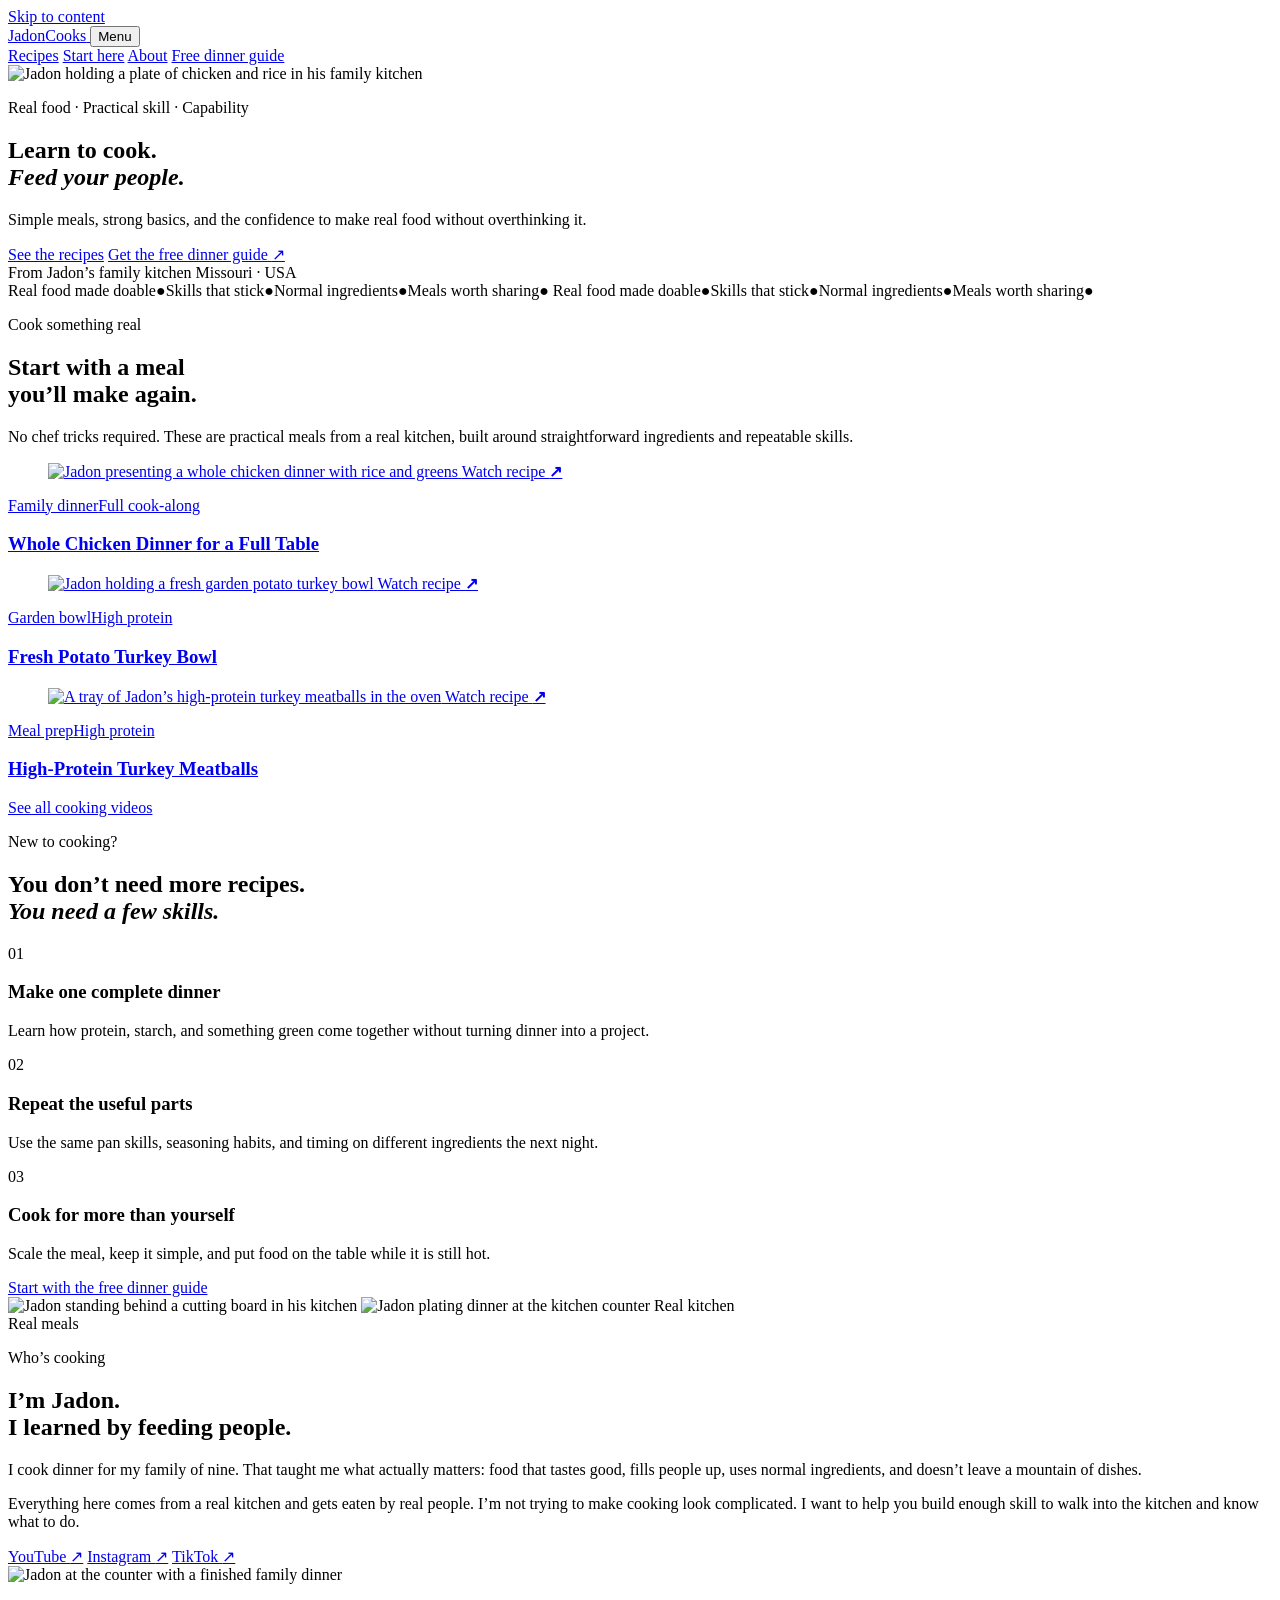
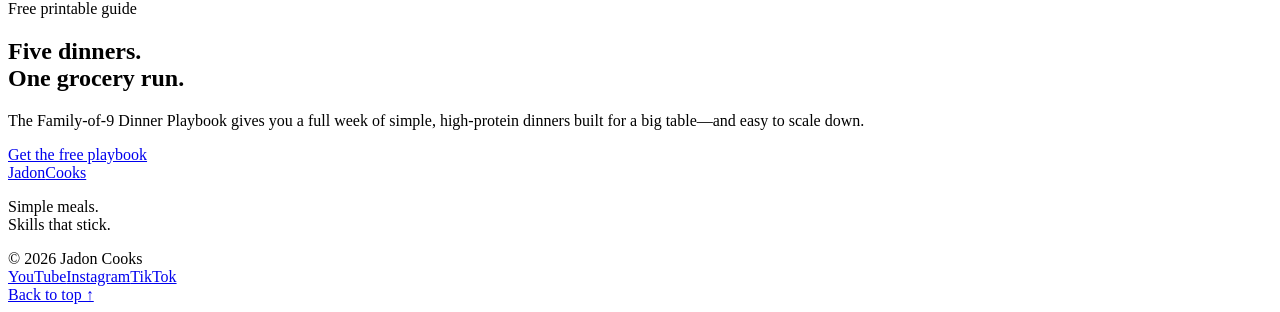
==== index.html @ e19841cb "preview: publish Jadon Cooks homepage" ====
<!doctype html>
<html lang="en">
<head>
  <meta charset="UTF-8" />
  <meta name="viewport" content="width=device-width, initial-scale=1" />
  <meta name="description" content="Jadon Cooks makes real food doable with practical recipes, strong basics, and simple meals built for feeding people." />
  <meta property="og:title" content="Jadon Cooks — Real food made doable" />
  <meta property="og:description" content="Simple meals. Practical cooking skills. Real food from Jadon’s family kitchen." />
  <meta property="og:type" content="website" />
  <meta property="og:image" content="https://jadon-cooks-landing.vercel.app/assets/hero-jadon-clean-kitchen.webp" />
  <meta name="theme-color" content="#111111" />
  <link rel="icon" href="data:image/svg+xml,%3Csvg xmlns='http://www.w3.org/2000/svg' viewBox='0 0 64 64'%3E%3Crect width='64' height='64' fill='%23111111'/%3E%3Ctext x='32' y='42' text-anchor='middle' font-family='Arial' font-size='30' font-weight='700' fill='%23FAF4EA'%3EJC%3C/text%3E%3C/svg%3E" />
  <title>Jadon Cooks — Real Food Made Doable</title>
  <link rel="preload" href="/jadon-cooks-landing/fonts/ArchivoBlack-Regular.ttf" as="font" type="font/ttf" crossorigin />
  <link rel="preload" href="/jadon-cooks-landing/assets/hero-jadon-clean-kitchen.webp" as="image" fetchpriority="high" />
  <script type="module" crossorigin src="/jadon-cooks-landing/assets/index-BnEV3Npq.js"></script>
  <link rel="stylesheet" crossorigin href="/jadon-cooks-landing/assets/index-C1vboxQZ.css">
</head>
<body>
  <a class="skip-link" href="#main">Skip to content</a>

  <header class="site-header" data-header>
    <a class="wordmark" href="/jadon-cooks-landing/" aria-label="Jadon Cooks home">
      <span>Jadon</span><span>Cooks</span>
    </a>
    <button class="menu-toggle" type="button" aria-expanded="false" aria-controls="site-nav" data-menu-toggle>
      <span class="menu-label">Menu</span>
      <span class="menu-icon" aria-hidden="true"><i></i><i></i></span>
    </button>
    <nav class="site-nav" id="site-nav" aria-label="Primary navigation" data-nav>
      <a href="#recipes">Recipes</a>
      <a href="#start">Start here</a>
      <a href="#about">About</a>
      <a class="nav-button" href="https://jadon-cooks-landing.vercel.app/">Free dinner guide</a>
    </nav>
  </header>

  <main id="main">
    <section class="hero" aria-labelledby="hero-title">
      <img class="hero-image" src="/jadon-cooks-landing/assets/hero-jadon-clean-kitchen.webp" alt="Jadon holding a plate of chicken and rice in his family kitchen" width="1200" height="1600" fetchpriority="high" />
      <div class="hero-shade" aria-hidden="true"></div>
      <div class="hero-copy">
        <p class="eyebrow light">Real food <span>·</span> Practical skill <span>·</span> Capability</p>
        <h1 id="hero-title">Learn to cook.<br><em>Feed your people.</em></h1>
        <p class="hero-lede">Simple meals, strong basics, and the confidence to make real food without overthinking it.</p>
        <div class="hero-actions">
          <a class="button button-clay" href="#recipes">See the recipes</a>
          <a class="text-link light-link" href="https://jadon-cooks-landing.vercel.app/">Get the free dinner guide <span aria-hidden="true">↗</span></a>
        </div>
      </div>
      <div class="hero-note" aria-hidden="true">
        <span>From Jadon’s family kitchen</span>
        <span>Missouri · USA</span>
      </div>
    </section>

    <div class="ticker" aria-label="Jadon Cooks values">
      <div class="ticker-track">
        <span>Real food made doable</span><i>●</i><span>Skills that stick</span><i>●</i><span>Normal ingredients</span><i>●</i><span>Meals worth sharing</span><i>●</i>
        <span aria-hidden="true">Real food made doable</span><i aria-hidden="true">●</i><span aria-hidden="true">Skills that stick</span><i aria-hidden="true">●</i><span aria-hidden="true">Normal ingredients</span><i aria-hidden="true">●</i><span aria-hidden="true">Meals worth sharing</span><i aria-hidden="true">●</i>
      </div>
    </div>

    <section class="section recipes" id="recipes" aria-labelledby="recipes-title">
      <div class="section-heading split-heading">
        <div>
          <p class="eyebrow">Cook something real</p>
          <h2 id="recipes-title">Start with a meal<br>you’ll make again.</h2>
        </div>
        <p class="heading-note">No chef tricks required. These are practical meals from a real kitchen, built around straightforward ingredients and repeatable skills.</p>
      </div>

      <div class="recipe-grid">
        <a class="recipe-card recipe-card-large" href="https://www.youtube.com/watch?v=HHUgx9wcFjk" target="_blank" rel="noopener">
          <figure>
            <img src="/jadon-cooks-landing/assets/hero-family-dinner.webp" alt="Jadon presenting a whole chicken dinner with rice and greens" width="1600" height="950" />
            <span class="watch-pill">Watch recipe <b aria-hidden="true">↗</b></span>
          </figure>
          <div class="recipe-meta"><span>Family dinner</span><span>Full cook-along</span></div>
          <h3>Whole Chicken Dinner for a Full Table</h3>
        </a>

        <div class="recipe-stack">
          <a class="recipe-card" href="https://www.youtube.com/watch?v=tnJknJ09SjA" target="_blank" rel="noopener">
            <figure>
              <img src="/jadon-cooks-landing/assets/about-garden-bowl.webp" alt="Jadon holding a fresh garden potato turkey bowl" width="1100" height="900" />
              <span class="watch-pill">Watch recipe <b aria-hidden="true">↗</b></span>
            </figure>
            <div class="recipe-meta"><span>Garden bowl</span><span>High protein</span></div>
            <h3>Fresh Potato Turkey Bowl</h3>
          </a>

          <a class="recipe-card" href="https://www.youtube.com/watch?v=y7JWSxtl-ZY" target="_blank" rel="noopener">
            <figure>
              <img src="/jadon-cooks-landing/assets/about-turkey-meatballs-oven-v2.webp" alt="A tray of Jadon’s high-protein turkey meatballs in the oven" width="900" height="1100" />
              <span class="watch-pill">Watch recipe <b aria-hidden="true">↗</b></span>
            </figure>
            <div class="recipe-meta"><span>Meal prep</span><span>High protein</span></div>
            <h3>High-Protein Turkey Meatballs</h3>
          </a>
        </div>
      </div>

      <div class="section-cta">
        <a class="button button-dark" href="https://www.youtube.com/@jadoncooks" target="_blank" rel="noopener">See all cooking videos</a>
      </div>
    </section>

    <section class="start" id="start" aria-labelledby="start-title">
      <div class="start-intro">
        <p class="eyebrow light">New to cooking?</p>
        <h2 id="start-title">You don’t need more recipes.<br><em>You need a few skills.</em></h2>
      </div>
      <div class="skill-list">
        <article>
          <span class="skill-number">01</span>
          <div><h3>Make one complete dinner</h3><p>Learn how protein, starch, and something green come together without turning dinner into a project.</p></div>
        </article>
        <article>
          <span class="skill-number">02</span>
          <div><h3>Repeat the useful parts</h3><p>Use the same pan skills, seasoning habits, and timing on different ingredients the next night.</p></div>
        </article>
        <article>
          <span class="skill-number">03</span>
          <div><h3>Cook for more than yourself</h3><p>Scale the meal, keep it simple, and put food on the table while it is still hot.</p></div>
        </article>
      </div>
      <a class="button button-cream" href="https://jadon-cooks-landing.vercel.app/">Start with the free dinner guide</a>
    </section>

    <section class="section about" id="about" aria-labelledby="about-title">
      <div class="about-collage" aria-label="Jadon cooking in his family kitchen">
        <img class="about-main" src="/jadon-cooks-landing/assets/jadon-kitchen-portrait.webp" alt="Jadon standing behind a cutting board in his kitchen" width="900" height="1200" />
        <img class="about-detail" src="/jadon-cooks-landing/assets/about-plating-dinner-action.webp" alt="Jadon plating dinner at the kitchen counter" width="900" height="1100" />
        <span class="about-stamp">Real kitchen<br>Real meals</span>
      </div>
      <div class="about-copy">
        <p class="eyebrow">Who’s cooking</p>
        <h2 id="about-title">I’m Jadon.<br>I learned by feeding people.</h2>
        <p class="about-lede">I cook dinner for my family of nine. That taught me what actually matters: food that tastes good, fills people up, uses normal ingredients, and doesn’t leave a mountain of dishes.</p>
        <p>Everything here comes from a real kitchen and gets eaten by real people. I’m not trying to make cooking look complicated. I want to help you build enough skill to walk into the kitchen and know what to do.</p>
        <div class="social-row" aria-label="Follow Jadon Cooks">
          <a href="https://www.youtube.com/@jadoncooks" target="_blank" rel="noopener">YouTube <span aria-hidden="true">↗</span></a>
          <a href="https://www.instagram.com/jadon.cooks/" target="_blank" rel="noopener">Instagram <span aria-hidden="true">↗</span></a>
          <a href="https://www.tiktok.com/@jadoncooks7" target="_blank" rel="noopener">TikTok <span aria-hidden="true">↗</span></a>
        </div>
      </div>
    </section>

    <section class="guide-banner" aria-labelledby="guide-title">
      <img src="/jadon-cooks-landing/assets/jadon-dinner-counter-hero.webp" alt="Jadon at the counter with a finished family dinner" width="1600" height="900" />
      <div class="guide-copy">
        <p class="eyebrow light">Free printable guide</p>
        <h2 id="guide-title">Five dinners.<br>One grocery run.</h2>
        <p>The Family-of-9 Dinner Playbook gives you a full week of simple, high-protein dinners built for a big table—and easy to scale down.</p>
        <a class="button button-clay" href="https://jadon-cooks-landing.vercel.app/">Get the free playbook</a>
      </div>
    </section>
  </main>

  <footer class="site-footer">
    <div class="footer-top">
      <a class="footer-wordmark" href="/jadon-cooks-landing/"><span>Jadon</span><span>Cooks</span></a>
      <p>Simple meals.<br>Skills that stick.</p>
    </div>
    <div class="footer-bottom">
      <span>© 2026 Jadon Cooks</span>
      <div><a href="https://www.youtube.com/@jadoncooks" target="_blank" rel="noopener">YouTube</a><a href="https://www.instagram.com/jadon.cooks/" target="_blank" rel="noopener">Instagram</a><a href="https://www.tiktok.com/@jadoncooks7" target="_blank" rel="noopener">TikTok</a></div>
      <a href="#main">Back to top ↑</a>
    </div>
  </footer>

</body>
</html>
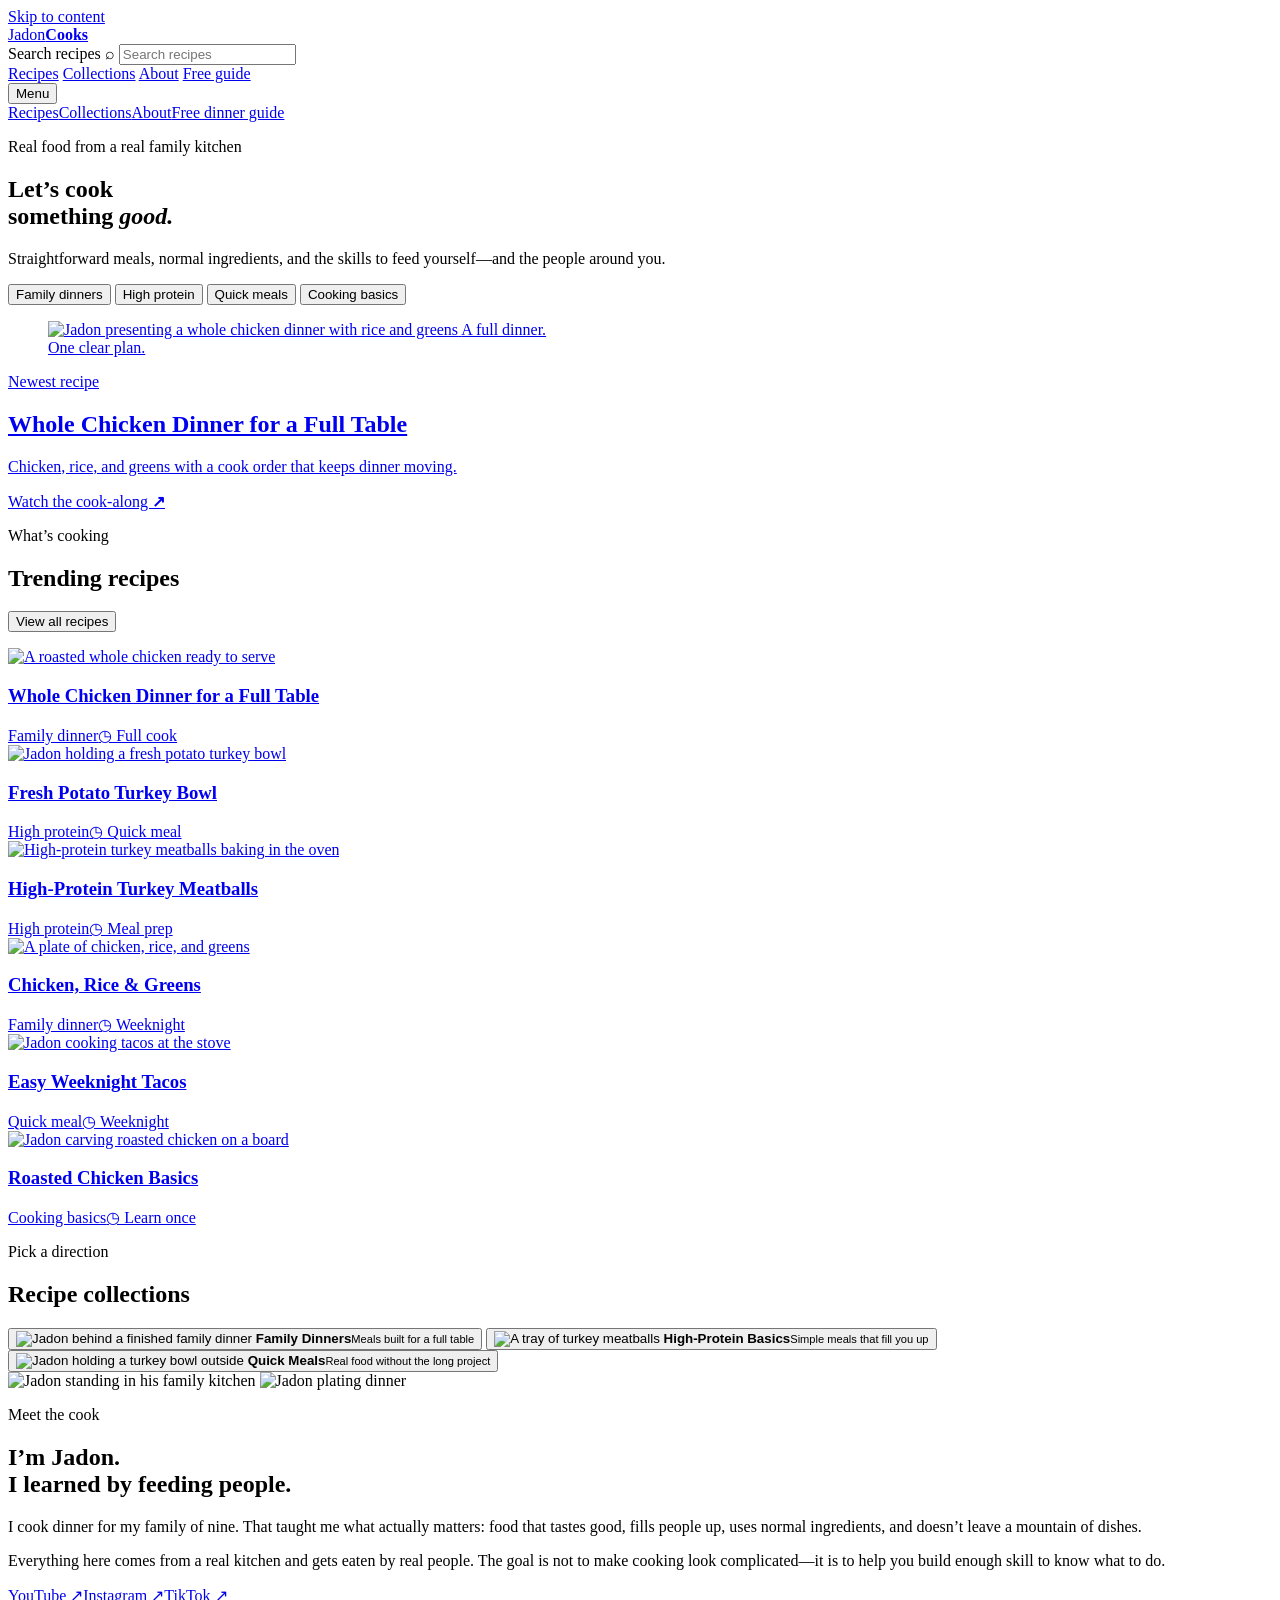
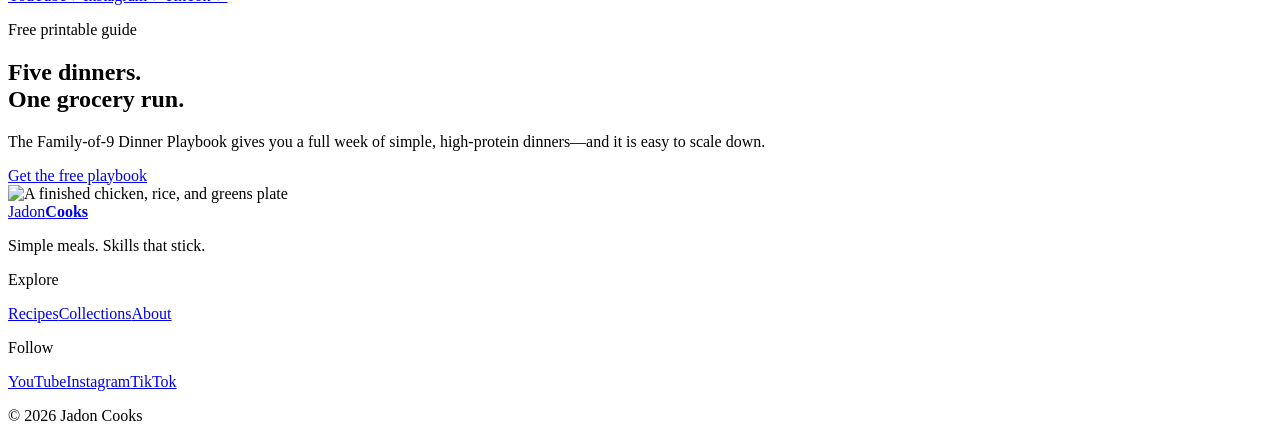
==== commit 8e56daf0: "preview: make homepage recipe-first" ====
--- a/index.html
+++ b/index.html
@@ -5,169 +5,146 @@
   <meta name="viewport" content="width=device-width, initial-scale=1" />
   <meta name="description" content="Jadon Cooks makes real food doable with practical recipes, strong basics, and simple meals built for feeding people." />
   <meta property="og:title" content="Jadon Cooks — Real food made doable" />
-  <meta property="og:description" content="Simple meals. Practical cooking skills. Real food from Jadon’s family kitchen." />
+  <meta property="og:description" content="Simple meals, practical cooking skills, and real food from Jadon’s family kitchen." />
   <meta property="og:type" content="website" />
-  <meta property="og:image" content="https://jadon-cooks-landing.vercel.app/assets/hero-jadon-clean-kitchen.webp" />
-  <meta name="theme-color" content="#111111" />
-  <link rel="icon" href="data:image/svg+xml,%3Csvg xmlns='http://www.w3.org/2000/svg' viewBox='0 0 64 64'%3E%3Crect width='64' height='64' fill='%23111111'/%3E%3Ctext x='32' y='42' text-anchor='middle' font-family='Arial' font-size='30' font-weight='700' fill='%23FAF4EA'%3EJC%3C/text%3E%3C/svg%3E" />
+  <meta property="og:image" content="https://jadon-cooks-landing.vercel.app/assets/hero-family-dinner.webp" />
+  <meta name="theme-color" content="#FAF4EA" />
+  <link rel="icon" href="data:image/svg+xml,%3Csvg xmlns='http://www.w3.org/2000/svg' viewBox='0 0 64 64'%3E%3Crect width='64' height='64' rx='12' fill='%233F5F45'/%3E%3Ctext x='32' y='42' text-anchor='middle' font-family='Arial' font-size='30' font-weight='700' fill='%23FAF4EA'%3EJC%3C/text%3E%3C/svg%3E" />
   <title>Jadon Cooks — Real Food Made Doable</title>
-  <link rel="preload" href="/jadon-cooks-landing/fonts/ArchivoBlack-Regular.ttf" as="font" type="font/ttf" crossorigin />
-  <link rel="preload" href="/jadon-cooks-landing/assets/hero-jadon-clean-kitchen.webp" as="image" fetchpriority="high" />
-  <script type="module" crossorigin src="/jadon-cooks-landing/assets/index-BnEV3Npq.js"></script>
-  <link rel="stylesheet" crossorigin href="/jadon-cooks-landing/assets/index-C1vboxQZ.css">
+  <link rel="preload" href="/jadon-cooks-preview/fonts/ArchivoBlack-Regular.ttf" as="font" type="font/ttf" crossorigin />
+  <link rel="preload" href="/jadon-cooks-preview/assets/hero-family-dinner.webp" as="image" fetchpriority="high" />
+  <script type="module" crossorigin src="/jadon-cooks-preview/assets/index-B2DhwQf5.js"></script>
+  <link rel="stylesheet" crossorigin href="/jadon-cooks-preview/assets/index-DMv9UjgX.css">
 </head>
 <body>
   <a class="skip-link" href="#main">Skip to content</a>
 
   <header class="site-header" data-header>
-    <a class="wordmark" href="/jadon-cooks-landing/" aria-label="Jadon Cooks home">
-      <span>Jadon</span><span>Cooks</span>
-    </a>
-    <button class="menu-toggle" type="button" aria-expanded="false" aria-controls="site-nav" data-menu-toggle>
-      <span class="menu-label">Menu</span>
-      <span class="menu-icon" aria-hidden="true"><i></i><i></i></span>
-    </button>
-    <nav class="site-nav" id="site-nav" aria-label="Primary navigation" data-nav>
+    <a class="wordmark" href="/jadon-cooks-preview/" aria-label="Jadon Cooks home"><span>Jadon</span><strong>Cooks</strong></a>
+    <form class="header-search" role="search" data-search-form>
+      <label class="sr-only" for="recipe-search">Search recipes</label>
+      <span aria-hidden="true">⌕</span>
+      <input id="recipe-search" type="search" placeholder="Search recipes" autocomplete="off" data-search />
+    </form>
+    <nav class="desktop-nav" aria-label="Primary navigation">
       <a href="#recipes">Recipes</a>
-      <a href="#start">Start here</a>
+      <a href="#collections">Collections</a>
       <a href="#about">About</a>
-      <a class="nav-button" href="https://jadon-cooks-landing.vercel.app/">Free dinner guide</a>
+      <a class="guide-link" href="https://jadon-cooks-landing.vercel.app/">Free guide</a>
+    </nav>
+    <button class="menu-toggle" type="button" aria-expanded="false" aria-controls="mobile-nav" data-menu-toggle><span>Menu</span><i></i><i></i></button>
+    <nav class="mobile-nav" id="mobile-nav" aria-label="Mobile navigation" data-nav>
+      <a href="#recipes">Recipes</a><a href="#collections">Collections</a><a href="#about">About</a><a href="https://jadon-cooks-landing.vercel.app/">Free dinner guide</a>
     </nav>
   </header>
 
   <main id="main">
-    <section class="hero" aria-labelledby="hero-title">
-      <img class="hero-image" src="/jadon-cooks-landing/assets/hero-jadon-clean-kitchen.webp" alt="Jadon holding a plate of chicken and rice in his family kitchen" width="1200" height="1600" fetchpriority="high" />
-      <div class="hero-shade" aria-hidden="true"></div>
-      <div class="hero-copy">
-        <p class="eyebrow light">Real food <span>·</span> Practical skill <span>·</span> Capability</p>
-        <h1 id="hero-title">Learn to cook.<br><em>Feed your people.</em></h1>
-        <p class="hero-lede">Simple meals, strong basics, and the confidence to make real food without overthinking it.</p>
-        <div class="hero-actions">
-          <a class="button button-clay" href="#recipes">See the recipes</a>
-          <a class="text-link light-link" href="https://jadon-cooks-landing.vercel.app/">Get the free dinner guide <span aria-hidden="true">↗</span></a>
+    <section class="home-hero" aria-labelledby="hero-title">
+      <div class="hero-intro">
+        <p class="eyebrow">Real food from a real family kitchen</p>
+        <h1 id="hero-title">Let’s cook<br>something <em>good.</em></h1>
+        <p class="hero-lede">Straightforward meals, normal ingredients, and the skills to feed yourself—and the people around you.</p>
+        <div class="category-pills" aria-label="Browse recipe categories">
+          <button type="button" data-filter="family">Family dinners</button>
+          <button type="button" data-filter="protein">High protein</button>
+          <button type="button" data-filter="quick">Quick meals</button>
+          <button type="button" data-filter="basics">Cooking basics</button>
         </div>
       </div>
-      <div class="hero-note" aria-hidden="true">
-        <span>From Jadon’s family kitchen</span>
-        <span>Missouri · USA</span>
+
+      <a class="featured-recipe" href="https://www.youtube.com/watch?v=HHUgx9wcFjk" target="_blank" rel="noopener">
+        <figure>
+          <img src="/jadon-cooks-preview/assets/hero-family-dinner.webp" alt="Jadon presenting a whole chicken dinner with rice and greens" width="1600" height="950" fetchpriority="high" />
+          <span class="image-note">A full dinner.<br>One clear plan.</span>
+        </figure>
+        <div class="featured-copy">
+          <span class="new-label">Newest recipe</span>
+          <h2>Whole Chicken Dinner for a Full Table</h2>
+          <p>Chicken, rice, and greens with a cook order that keeps dinner moving.</p>
+          <span class="watch-link">Watch the cook-along <b aria-hidden="true">↗</b></span>
+        </div>
+      </a>
+    </section>
+
+    <section class="recipe-section" id="recipes" aria-labelledby="recipes-title">
+      <div class="section-title-row">
+        <div><p class="eyebrow">What’s cooking</p><h2 id="recipes-title">Trending recipes</h2></div>
+        <button class="reset-filter" type="button" data-filter="all">View all recipes</button>
+      </div>
+      <p class="search-status" role="status" aria-live="polite" data-search-status></p>
+
+      <div class="recipe-grid" data-recipe-grid>
+        <a class="recipe-card" data-categories="family basics" data-title="whole chicken dinner for a full table" href="https://www.youtube.com/watch?v=HHUgx9wcFjk" target="_blank" rel="noopener">
+          <img src="/jadon-cooks-preview/assets/roasted-chicken-board.webp" alt="A roasted whole chicken ready to serve" width="1200" height="900" />
+          <div class="card-body"><h3>Whole Chicken Dinner for a Full Table</h3><div class="card-meta"><span class="tag family">Family dinner</span><span class="time">◷ Full cook</span></div></div>
+        </a>
+        <a class="recipe-card" data-categories="protein quick" data-title="fresh potato turkey bowl" href="https://www.youtube.com/watch?v=tnJknJ09SjA" target="_blank" rel="noopener">
+          <img src="/jadon-cooks-preview/assets/about-garden-bowl.webp" alt="Jadon holding a fresh potato turkey bowl" width="1100" height="900" />
+          <div class="card-body"><h3>Fresh Potato Turkey Bowl</h3><div class="card-meta"><span class="tag protein">High protein</span><span class="time">◷ Quick meal</span></div></div>
+        </a>
+        <a class="recipe-card" data-categories="protein basics" data-title="high protein turkey meatballs" href="https://www.youtube.com/watch?v=y7JWSxtl-ZY" target="_blank" rel="noopener">
+          <img src="/jadon-cooks-preview/assets/about-turkey-meatballs-oven-v2.webp" alt="High-protein turkey meatballs baking in the oven" width="900" height="1100" />
+          <div class="card-body"><h3>High-Protein Turkey Meatballs</h3><div class="card-meta"><span class="tag protein">High protein</span><span class="time">◷ Meal prep</span></div></div>
+        </a>
+        <a class="recipe-card" data-categories="family" data-title="chicken rice and greens" href="https://www.youtube.com/@jadoncooks" target="_blank" rel="noopener">
+          <img src="/jadon-cooks-preview/assets/plate-chicken-rice.webp" alt="A plate of chicken, rice, and greens" width="1200" height="900" />
+          <div class="card-body"><h3>Chicken, Rice &amp; Greens</h3><div class="card-meta"><span class="tag family">Family dinner</span><span class="time">◷ Weeknight</span></div></div>
+        </a>
+        <a class="recipe-card" data-categories="quick family" data-title="easy weeknight tacos" href="https://www.youtube.com/@jadoncooks" target="_blank" rel="noopener">
+          <img src="/jadon-cooks-preview/assets/about-taco-kitchen-v2.webp" alt="Jadon cooking tacos at the stove" width="900" height="1100" />
+          <div class="card-body"><h3>Easy Weeknight Tacos</h3><div class="card-meta"><span class="tag quick">Quick meal</span><span class="time">◷ Weeknight</span></div></div>
+        </a>
+        <a class="recipe-card" data-categories="basics protein" data-title="roasted chicken basics" href="https://www.youtube.com/@jadoncooks" target="_blank" rel="noopener">
+          <img src="/jadon-cooks-preview/assets/about-roasted-chicken-board.webp" alt="Jadon carving roasted chicken on a board" width="900" height="1100" />
+          <div class="card-body"><h3>Roasted Chicken Basics</h3><div class="card-meta"><span class="tag basics">Cooking basics</span><span class="time">◷ Learn once</span></div></div>
+        </a>
+      </div>
+      <div class="empty-state" hidden data-empty>No recipes matched that search. Try “chicken,” “turkey,” or “quick.”</div>
+    </section>
+
+    <section class="collections-section" id="collections" aria-labelledby="collections-title">
+      <div class="section-title-row"><div><p class="eyebrow">Pick a direction</p><h2 id="collections-title">Recipe collections</h2></div></div>
+      <div class="collection-grid">
+        <button class="collection-card" type="button" data-filter="family">
+          <img src="/jadon-cooks-preview/assets/jadon-dinner-counter-hero.webp" alt="Jadon behind a finished family dinner" width="1200" height="900" />
+          <span><b>Family Dinners</b><small>Meals built for a full table</small></span>
+        </button>
+        <button class="collection-card" type="button" data-filter="protein">
+          <img src="/jadon-cooks-preview/assets/meatballs-tray.webp" alt="A tray of turkey meatballs" width="1200" height="900" />
+          <span><b>High-Protein Basics</b><small>Simple meals that fill you up</small></span>
+        </button>
+        <button class="collection-card" type="button" data-filter="quick">
+          <img src="/jadon-cooks-preview/assets/about-turkey-bowl-garden-v2.webp" alt="Jadon holding a turkey bowl outside" width="900" height="1100" />
+          <span><b>Quick Meals</b><small>Real food without the long project</small></span>
+        </button>
       </div>
     </section>
 
-    <div class="ticker" aria-label="Jadon Cooks values">
-      <div class="ticker-track">
-        <span>Real food made doable</span><i>●</i><span>Skills that stick</span><i>●</i><span>Normal ingredients</span><i>●</i><span>Meals worth sharing</span><i>●</i>
-        <span aria-hidden="true">Real food made doable</span><i aria-hidden="true">●</i><span aria-hidden="true">Skills that stick</span><i aria-hidden="true">●</i><span aria-hidden="true">Normal ingredients</span><i aria-hidden="true">●</i><span aria-hidden="true">Meals worth sharing</span><i aria-hidden="true">●</i>
+    <section class="about-section" id="about" aria-labelledby="about-title">
+      <div class="about-images">
+        <img class="about-main" src="/jadon-cooks-preview/assets/jadon-kitchen-portrait.webp" alt="Jadon standing in his family kitchen" width="900" height="1200" />
+        <img class="about-small" src="/jadon-cooks-preview/assets/about-plating-dinner-action.webp" alt="Jadon plating dinner" width="900" height="1100" />
       </div>
-    </div>
-
-    <section class="section recipes" id="recipes" aria-labelledby="recipes-title">
-      <div class="section-heading split-heading">
-        <div>
-          <p class="eyebrow">Cook something real</p>
-          <h2 id="recipes-title">Start with a meal<br>you’ll make again.</h2>
-        </div>
-        <p class="heading-note">No chef tricks required. These are practical meals from a real kitchen, built around straightforward ingredients and repeatable skills.</p>
-      </div>
-
-      <div class="recipe-grid">
-        <a class="recipe-card recipe-card-large" href="https://www.youtube.com/watch?v=HHUgx9wcFjk" target="_blank" rel="noopener">
-          <figure>
-            <img src="/jadon-cooks-landing/assets/hero-family-dinner.webp" alt="Jadon presenting a whole chicken dinner with rice and greens" width="1600" height="950" />
-            <span class="watch-pill">Watch recipe <b aria-hidden="true">↗</b></span>
-          </figure>
-          <div class="recipe-meta"><span>Family dinner</span><span>Full cook-along</span></div>
-          <h3>Whole Chicken Dinner for a Full Table</h3>
-        </a>
-
-        <div class="recipe-stack">
-          <a class="recipe-card" href="https://www.youtube.com/watch?v=tnJknJ09SjA" target="_blank" rel="noopener">
-            <figure>
-              <img src="/jadon-cooks-landing/assets/about-garden-bowl.webp" alt="Jadon holding a fresh garden potato turkey bowl" width="1100" height="900" />
-              <span class="watch-pill">Watch recipe <b aria-hidden="true">↗</b></span>
-            </figure>
-            <div class="recipe-meta"><span>Garden bowl</span><span>High protein</span></div>
-            <h3>Fresh Potato Turkey Bowl</h3>
-          </a>
-
-          <a class="recipe-card" href="https://www.youtube.com/watch?v=y7JWSxtl-ZY" target="_blank" rel="noopener">
-            <figure>
-              <img src="/jadon-cooks-landing/assets/about-turkey-meatballs-oven-v2.webp" alt="A tray of Jadon’s high-protein turkey meatballs in the oven" width="900" height="1100" />
-              <span class="watch-pill">Watch recipe <b aria-hidden="true">↗</b></span>
-            </figure>
-            <div class="recipe-meta"><span>Meal prep</span><span>High protein</span></div>
-            <h3>High-Protein Turkey Meatballs</h3>
-          </a>
-        </div>
-      </div>
-
-      <div class="section-cta">
-        <a class="button button-dark" href="https://www.youtube.com/@jadoncooks" target="_blank" rel="noopener">See all cooking videos</a>
+      <div class="about-copy">
+        <p class="eyebrow">Meet the cook</p>
+        <h2 id="about-title">I’m Jadon.<br>I learned by feeding people.</h2>
+        <p class="about-lede">I cook dinner for my family of nine. That taught me what actually matters: food that tastes good, fills people up, uses normal ingredients, and doesn’t leave a mountain of dishes.</p>
+        <p>Everything here comes from a real kitchen and gets eaten by real people. The goal is not to make cooking look complicated—it is to help you build enough skill to know what to do.</p>
+        <div class="social-links"><a href="https://www.youtube.com/@jadoncooks" target="_blank" rel="noopener">YouTube ↗</a><a href="https://www.instagram.com/jadon.cooks/" target="_blank" rel="noopener">Instagram ↗</a><a href="https://www.tiktok.com/@jadoncooks7" target="_blank" rel="noopener">TikTok ↗</a></div>
       </div>
     </section>
 
-    <section class="start" id="start" aria-labelledby="start-title">
-      <div class="start-intro">
-        <p class="eyebrow light">New to cooking?</p>
-        <h2 id="start-title">You don’t need more recipes.<br><em>You need a few skills.</em></h2>
-      </div>
-      <div class="skill-list">
-        <article>
-          <span class="skill-number">01</span>
-          <div><h3>Make one complete dinner</h3><p>Learn how protein, starch, and something green come together without turning dinner into a project.</p></div>
-        </article>
-        <article>
-          <span class="skill-number">02</span>
-          <div><h3>Repeat the useful parts</h3><p>Use the same pan skills, seasoning habits, and timing on different ingredients the next night.</p></div>
-        </article>
-        <article>
-          <span class="skill-number">03</span>
-          <div><h3>Cook for more than yourself</h3><p>Scale the meal, keep it simple, and put food on the table while it is still hot.</p></div>
-        </article>
-      </div>
-      <a class="button button-cream" href="https://jadon-cooks-landing.vercel.app/">Start with the free dinner guide</a>
-    </section>
-
-    <section class="section about" id="about" aria-labelledby="about-title">
-      <div class="about-collage" aria-label="Jadon cooking in his family kitchen">
-        <img class="about-main" src="/jadon-cooks-landing/assets/jadon-kitchen-portrait.webp" alt="Jadon standing behind a cutting board in his kitchen" width="900" height="1200" />
-        <img class="about-detail" src="/jadon-cooks-landing/assets/about-plating-dinner-action.webp" alt="Jadon plating dinner at the kitchen counter" width="900" height="1100" />
-        <span class="about-stamp">Real kitchen<br>Real meals</span>
-      </div>
-      <div class="about-copy">
-        <p class="eyebrow">Who’s cooking</p>
-        <h2 id="about-title">I’m Jadon.<br>I learned by feeding people.</h2>
-        <p class="about-lede">I cook dinner for my family of nine. That taught me what actually matters: food that tastes good, fills people up, uses normal ingredients, and doesn’t leave a mountain of dishes.</p>
-        <p>Everything here comes from a real kitchen and gets eaten by real people. I’m not trying to make cooking look complicated. I want to help you build enough skill to walk into the kitchen and know what to do.</p>
-        <div class="social-row" aria-label="Follow Jadon Cooks">
-          <a href="https://www.youtube.com/@jadoncooks" target="_blank" rel="noopener">YouTube <span aria-hidden="true">↗</span></a>
-          <a href="https://www.instagram.com/jadon.cooks/" target="_blank" rel="noopener">Instagram <span aria-hidden="true">↗</span></a>
-          <a href="https://www.tiktok.com/@jadoncooks7" target="_blank" rel="noopener">TikTok <span aria-hidden="true">↗</span></a>
-        </div>
-      </div>
-    </section>
-
-    <section class="guide-banner" aria-labelledby="guide-title">
-      <img src="/jadon-cooks-landing/assets/jadon-dinner-counter-hero.webp" alt="Jadon at the counter with a finished family dinner" width="1600" height="900" />
-      <div class="guide-copy">
-        <p class="eyebrow light">Free printable guide</p>
-        <h2 id="guide-title">Five dinners.<br>One grocery run.</h2>
-        <p>The Family-of-9 Dinner Playbook gives you a full week of simple, high-protein dinners built for a big table—and easy to scale down.</p>
-        <a class="button button-clay" href="https://jadon-cooks-landing.vercel.app/">Get the free playbook</a>
-      </div>
+    <section class="guide-section" aria-labelledby="guide-title">
+      <div><p class="eyebrow light">Free printable guide</p><h2 id="guide-title">Five dinners.<br>One grocery run.</h2><p>The Family-of-9 Dinner Playbook gives you a full week of simple, high-protein dinners—and it is easy to scale down.</p><a class="button" href="https://jadon-cooks-landing.vercel.app/">Get the free playbook</a></div>
+      <img src="/jadon-cooks-preview/assets/playbook-finished-plate.webp" alt="A finished chicken, rice, and greens plate" width="1200" height="850" />
     </section>
   </main>
 
   <footer class="site-footer">
-    <div class="footer-top">
-      <a class="footer-wordmark" href="/jadon-cooks-landing/"><span>Jadon</span><span>Cooks</span></a>
-      <p>Simple meals.<br>Skills that stick.</p>
-    </div>
-    <div class="footer-bottom">
-      <span>© 2026 Jadon Cooks</span>
-      <div><a href="https://www.youtube.com/@jadoncooks" target="_blank" rel="noopener">YouTube</a><a href="https://www.instagram.com/jadon.cooks/" target="_blank" rel="noopener">Instagram</a><a href="https://www.tiktok.com/@jadoncooks7" target="_blank" rel="noopener">TikTok</a></div>
-      <a href="#main">Back to top ↑</a>
-    </div>
+    <div class="footer-brand"><a class="wordmark footer-logo" href="/jadon-cooks-preview/"><span>Jadon</span><strong>Cooks</strong></a><p>Simple meals. Skills that stick.</p></div>
+    <div><p class="footer-label">Explore</p><a href="#recipes">Recipes</a><a href="#collections">Collections</a><a href="#about">About</a></div>
+    <div><p class="footer-label">Follow</p><a href="https://www.youtube.com/@jadoncooks" target="_blank" rel="noopener">YouTube</a><a href="https://www.instagram.com/jadon.cooks/" target="_blank" rel="noopener">Instagram</a><a href="https://www.tiktok.com/@jadoncooks7" target="_blank" rel="noopener">TikTok</a></div>
+    <p class="copyright">© 2026 Jadon Cooks</p>
   </footer>
 
 </body>
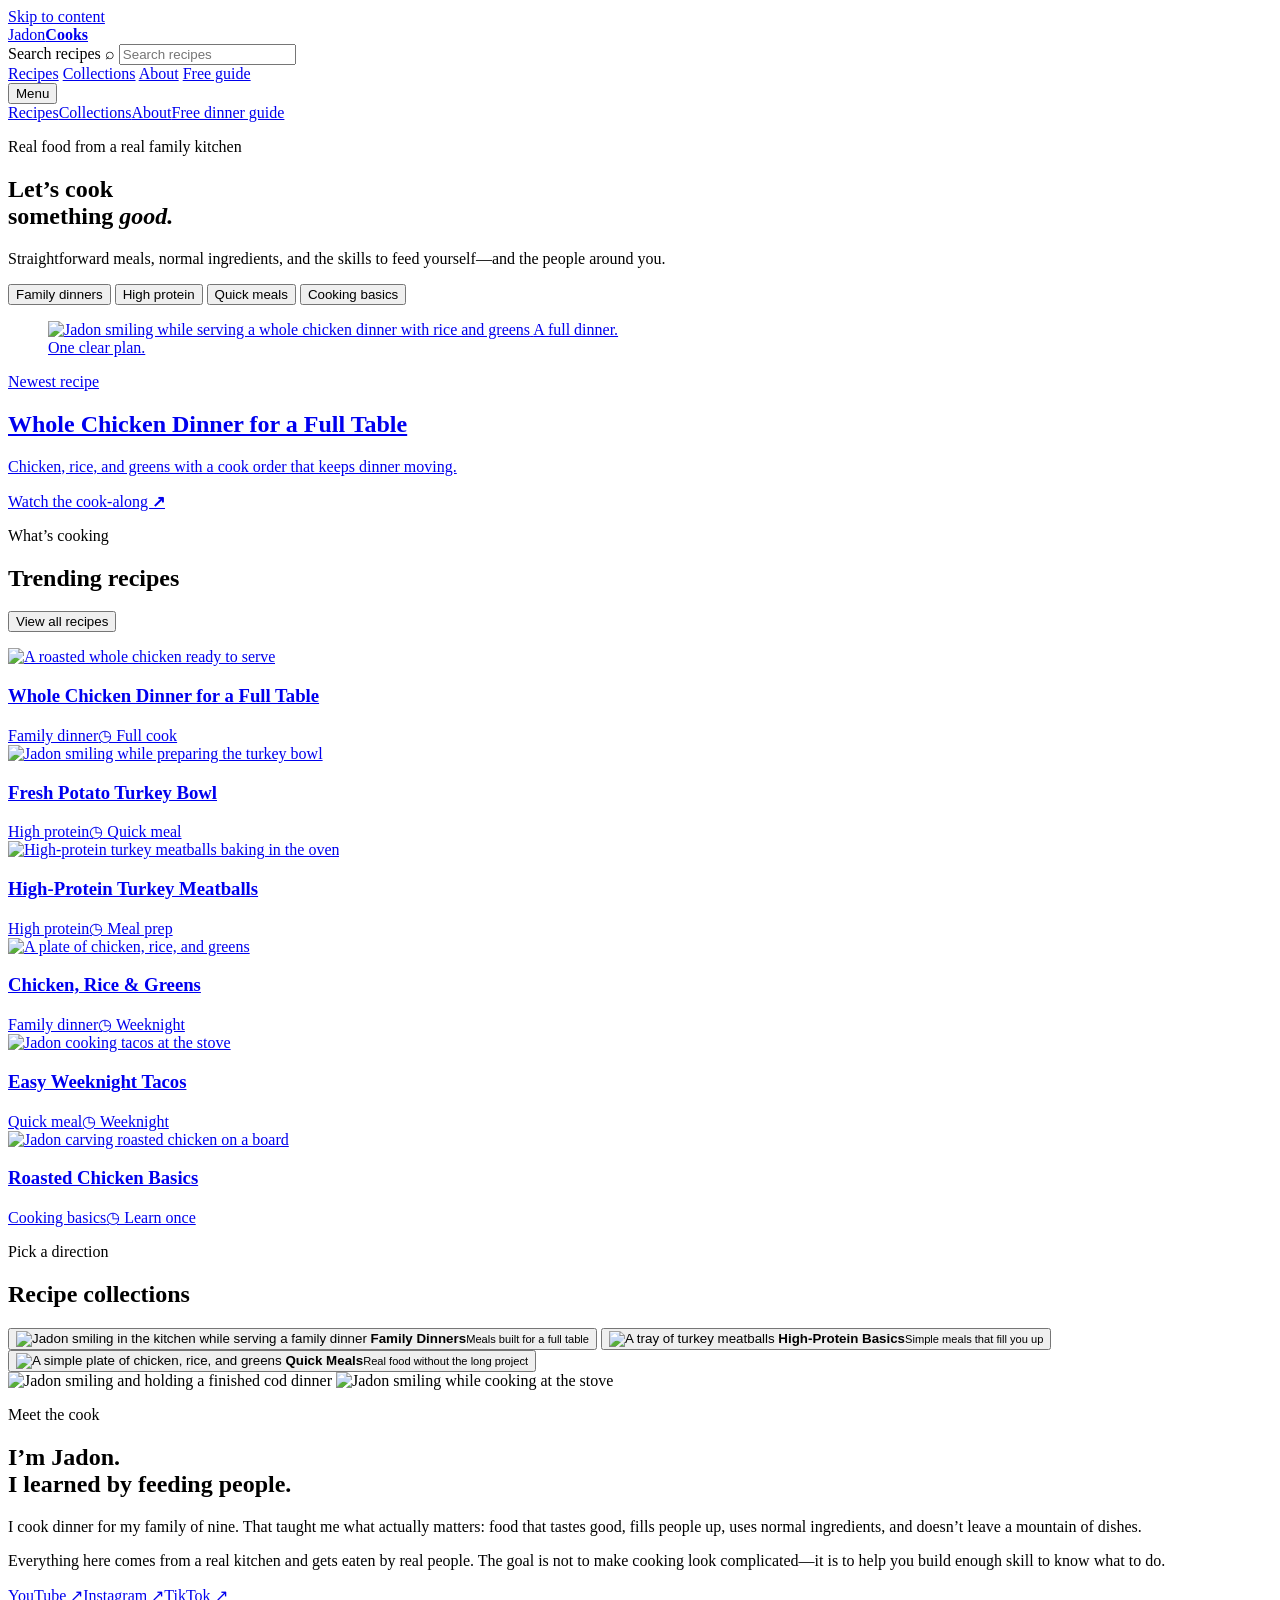
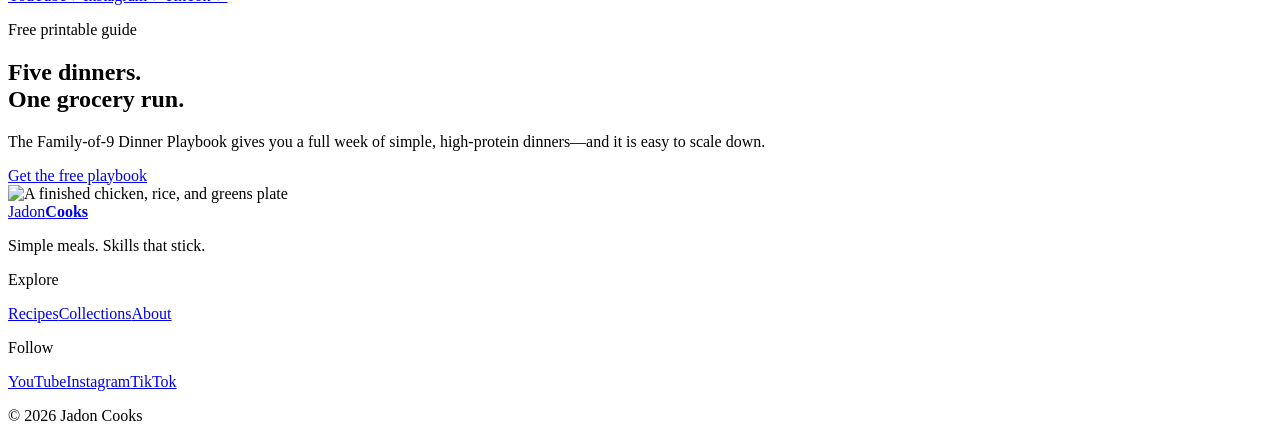
==== commit a962cbf2: "preview: upgrade Jadon photography" ====
--- a/index.html
+++ b/index.html
@@ -7,12 +7,12 @@
   <meta property="og:title" content="Jadon Cooks — Real food made doable" />
   <meta property="og:description" content="Simple meals, practical cooking skills, and real food from Jadon’s family kitchen." />
   <meta property="og:type" content="website" />
-  <meta property="og:image" content="https://jadon-cooks-landing.vercel.app/assets/hero-family-dinner.webp" />
+  <meta property="og:image" content="https://jadon-cooks-landing.vercel.app/assets/hero-jadon-clean-kitchen.webp" />
   <meta name="theme-color" content="#FAF4EA" />
   <link rel="icon" href="data:image/svg+xml,%3Csvg xmlns='http://www.w3.org/2000/svg' viewBox='0 0 64 64'%3E%3Crect width='64' height='64' rx='12' fill='%233F5F45'/%3E%3Ctext x='32' y='42' text-anchor='middle' font-family='Arial' font-size='30' font-weight='700' fill='%23FAF4EA'%3EJC%3C/text%3E%3C/svg%3E" />
   <title>Jadon Cooks — Real Food Made Doable</title>
   <link rel="preload" href="/jadon-cooks-preview/fonts/ArchivoBlack-Regular.ttf" as="font" type="font/ttf" crossorigin />
-  <link rel="preload" href="/jadon-cooks-preview/assets/hero-family-dinner.webp" as="image" fetchpriority="high" />
+  <link rel="preload" href="/jadon-cooks-preview/assets/hero-jadon-clean-kitchen.webp" as="image" fetchpriority="high" />
   <script type="module" crossorigin src="/jadon-cooks-preview/assets/index-B2DhwQf5.js"></script>
   <link rel="stylesheet" crossorigin href="/jadon-cooks-preview/assets/index-DMv9UjgX.css">
 </head>
@@ -54,7 +54,7 @@
 
       <a class="featured-recipe" href="https://www.youtube.com/watch?v=HHUgx9wcFjk" target="_blank" rel="noopener">
         <figure>
-          <img src="/jadon-cooks-preview/assets/hero-family-dinner.webp" alt="Jadon presenting a whole chicken dinner with rice and greens" width="1600" height="950" fetchpriority="high" />
+          <img src="/jadon-cooks-preview/assets/hero-jadon-clean-kitchen.webp" alt="Jadon smiling while serving a whole chicken dinner with rice and greens" width="1600" height="900" fetchpriority="high" />
           <span class="image-note">A full dinner.<br>One clear plan.</span>
         </figure>
         <div class="featured-copy">
@@ -79,22 +79,22 @@
           <div class="card-body"><h3>Whole Chicken Dinner for a Full Table</h3><div class="card-meta"><span class="tag family">Family dinner</span><span class="time">◷ Full cook</span></div></div>
         </a>
         <a class="recipe-card" data-categories="protein quick" data-title="fresh potato turkey bowl" href="https://www.youtube.com/watch?v=tnJknJ09SjA" target="_blank" rel="noopener">
-          <img src="/jadon-cooks-preview/assets/about-garden-bowl.webp" alt="Jadon holding a fresh potato turkey bowl" width="1100" height="900" />
+          <img src="/jadon-cooks-preview/assets/jadon-smiling-turkey-bowl-prep.webp" alt="Jadon smiling while preparing the turkey bowl" width="900" height="920" />
           <div class="card-body"><h3>Fresh Potato Turkey Bowl</h3><div class="card-meta"><span class="tag protein">High protein</span><span class="time">◷ Quick meal</span></div></div>
         </a>
         <a class="recipe-card" data-categories="protein basics" data-title="high protein turkey meatballs" href="https://www.youtube.com/watch?v=y7JWSxtl-ZY" target="_blank" rel="noopener">
           <img src="/jadon-cooks-preview/assets/about-turkey-meatballs-oven-v2.webp" alt="High-protein turkey meatballs baking in the oven" width="900" height="1100" />
           <div class="card-body"><h3>High-Protein Turkey Meatballs</h3><div class="card-meta"><span class="tag protein">High protein</span><span class="time">◷ Meal prep</span></div></div>
         </a>
-        <a class="recipe-card" data-categories="family" data-title="chicken rice and greens" href="https://www.youtube.com/@jadoncooks" target="_blank" rel="noopener">
+        <a class="recipe-card" data-categories="family" data-title="chicken rice and greens" href="https://www.youtube.com/watch?v=DcJDoq__Y-M" target="_blank" rel="noopener">
           <img src="/jadon-cooks-preview/assets/plate-chicken-rice.webp" alt="A plate of chicken, rice, and greens" width="1200" height="900" />
           <div class="card-body"><h3>Chicken, Rice &amp; Greens</h3><div class="card-meta"><span class="tag family">Family dinner</span><span class="time">◷ Weeknight</span></div></div>
         </a>
-        <a class="recipe-card" data-categories="quick family" data-title="easy weeknight tacos" href="https://www.youtube.com/@jadoncooks" target="_blank" rel="noopener">
+        <a class="recipe-card" data-categories="quick family" data-title="easy weeknight tacos" href="https://www.youtube.com/watch?v=avPTEVRaRro" target="_blank" rel="noopener">
           <img src="/jadon-cooks-preview/assets/about-taco-kitchen-v2.webp" alt="Jadon cooking tacos at the stove" width="900" height="1100" />
           <div class="card-body"><h3>Easy Weeknight Tacos</h3><div class="card-meta"><span class="tag quick">Quick meal</span><span class="time">◷ Weeknight</span></div></div>
         </a>
-        <a class="recipe-card" data-categories="basics protein" data-title="roasted chicken basics" href="https://www.youtube.com/@jadoncooks" target="_blank" rel="noopener">
+        <a class="recipe-card" data-categories="basics protein" data-title="roasted chicken basics" href="https://www.youtube.com/watch?v=azXhYNIxtAI" target="_blank" rel="noopener">
           <img src="/jadon-cooks-preview/assets/about-roasted-chicken-board.webp" alt="Jadon carving roasted chicken on a board" width="900" height="1100" />
           <div class="card-body"><h3>Roasted Chicken Basics</h3><div class="card-meta"><span class="tag basics">Cooking basics</span><span class="time">◷ Learn once</span></div></div>
         </a>
@@ -106,7 +106,7 @@
       <div class="section-title-row"><div><p class="eyebrow">Pick a direction</p><h2 id="collections-title">Recipe collections</h2></div></div>
       <div class="collection-grid">
         <button class="collection-card" type="button" data-filter="family">
-          <img src="/jadon-cooks-preview/assets/jadon-dinner-counter-hero.webp" alt="Jadon behind a finished family dinner" width="1200" height="900" />
+          <img src="/jadon-cooks-preview/assets/hero-jadon-clean-kitchen.webp" alt="Jadon smiling in the kitchen while serving a family dinner" width="1600" height="900" />
           <span><b>Family Dinners</b><small>Meals built for a full table</small></span>
         </button>
         <button class="collection-card" type="button" data-filter="protein">
@@ -114,7 +114,7 @@
           <span><b>High-Protein Basics</b><small>Simple meals that fill you up</small></span>
         </button>
         <button class="collection-card" type="button" data-filter="quick">
-          <img src="/jadon-cooks-preview/assets/about-turkey-bowl-garden-v2.webp" alt="Jadon holding a turkey bowl outside" width="900" height="1100" />
+          <img src="/jadon-cooks-preview/assets/plate-chicken-rice.webp" alt="A simple plate of chicken, rice, and greens" width="1200" height="900" />
           <span><b>Quick Meals</b><small>Real food without the long project</small></span>
         </button>
       </div>
@@ -122,8 +122,8 @@
 
     <section class="about-section" id="about" aria-labelledby="about-title">
       <div class="about-images">
-        <img class="about-main" src="/jadon-cooks-preview/assets/jadon-kitchen-portrait.webp" alt="Jadon standing in his family kitchen" width="900" height="1200" />
-        <img class="about-small" src="/jadon-cooks-preview/assets/about-plating-dinner-action.webp" alt="Jadon plating dinner" width="900" height="1100" />
+        <img class="about-main" src="/jadon-cooks-preview/assets/jadon-smiling-cod-portrait.webp" alt="Jadon smiling and holding a finished cod dinner" width="900" height="1279" />
+        <img class="about-small" src="/jadon-cooks-preview/assets/about-taco-kitchen-v2.webp" alt="Jadon smiling while cooking at the stove" width="900" height="1100" />
       </div>
       <div class="about-copy">
         <p class="eyebrow">Meet the cook</p>
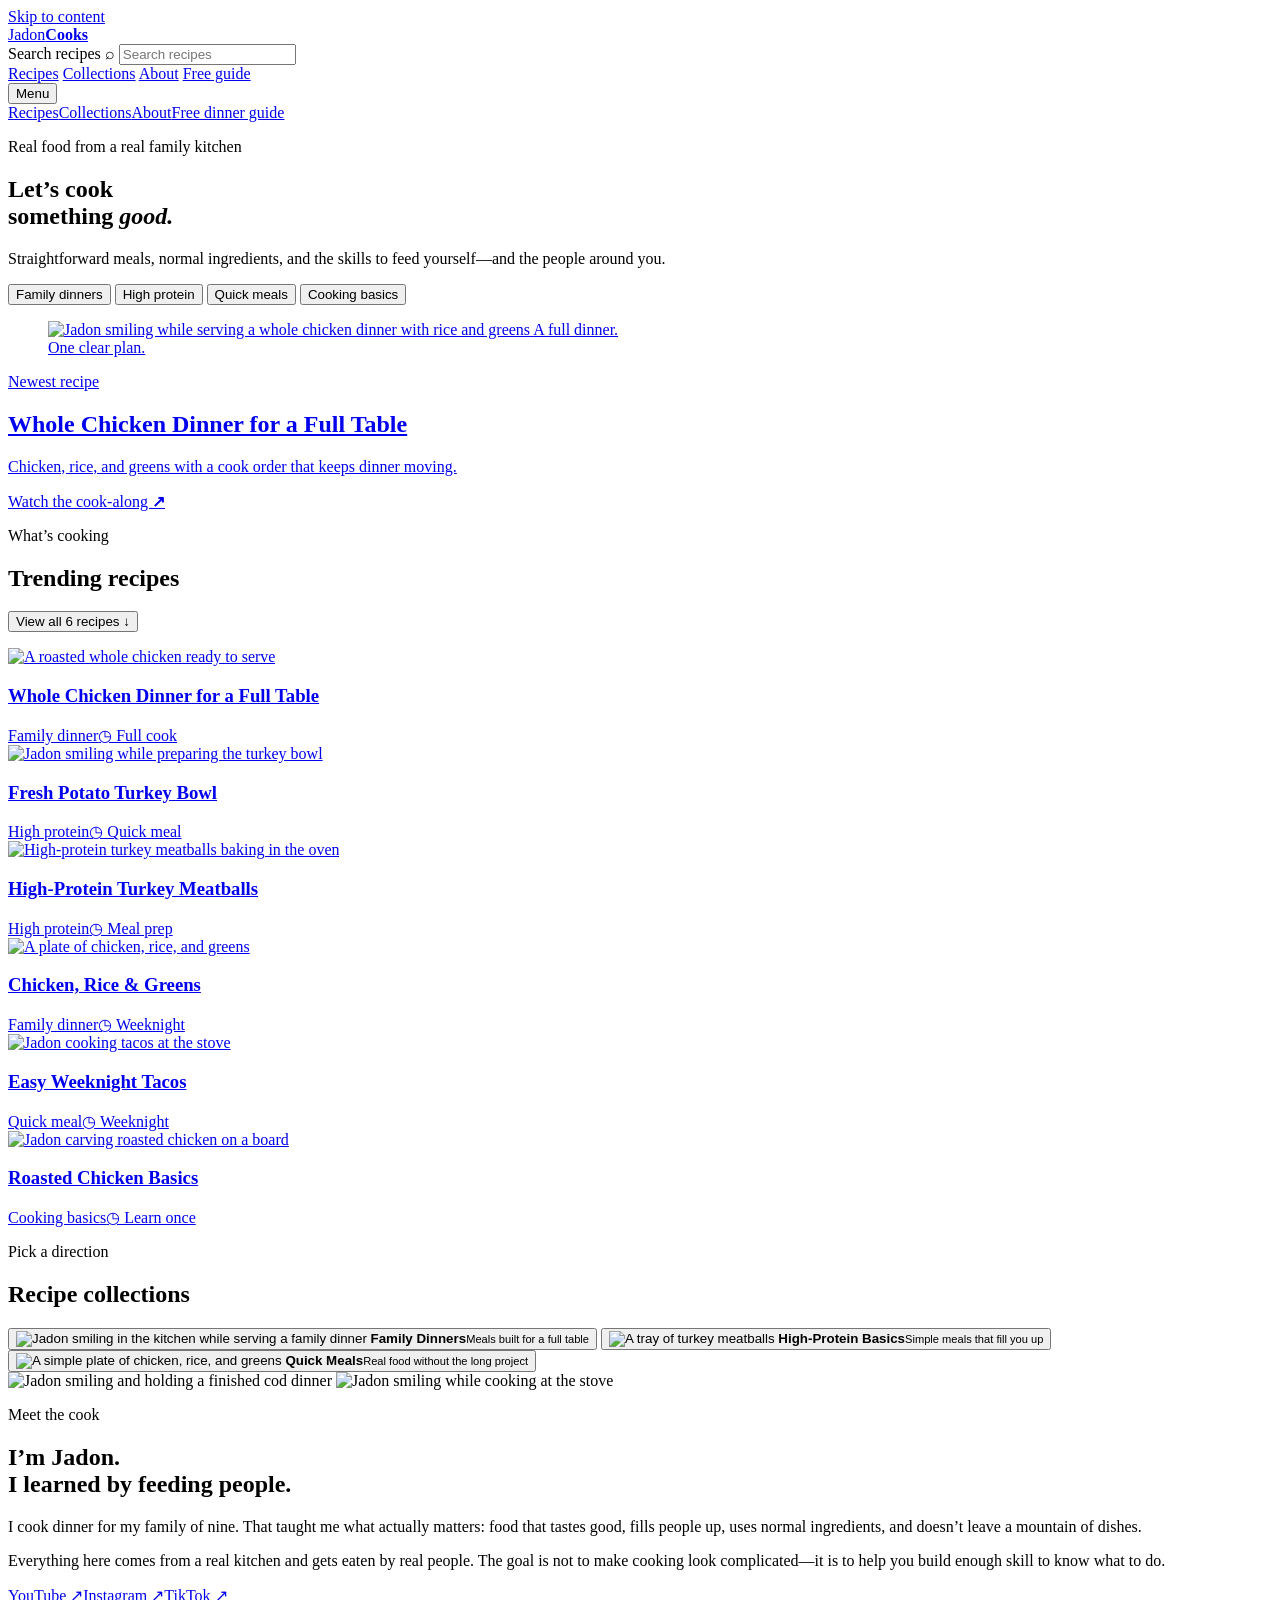
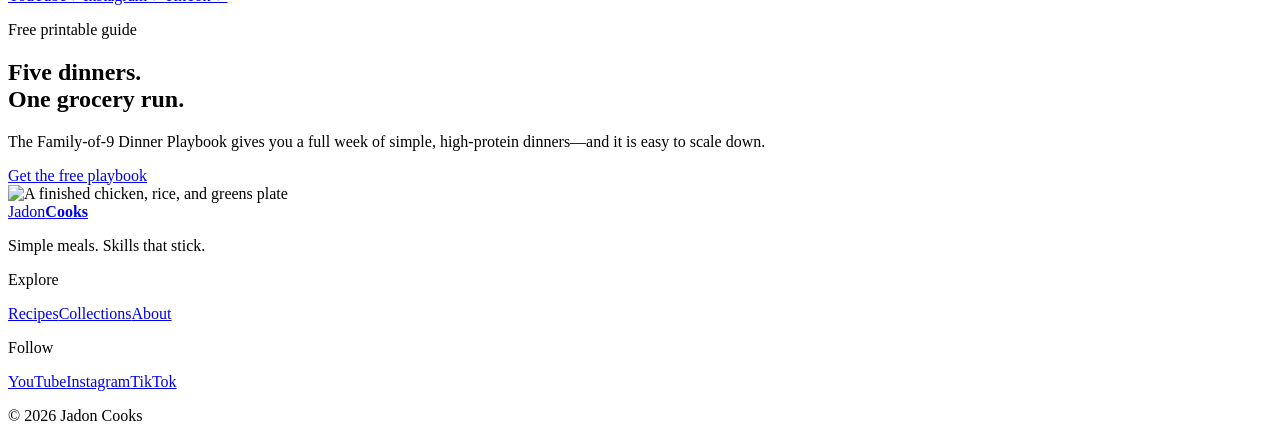
==== commit ea32ec72: "fix: make view all recipes expand the grid" ====
--- a/index.html
+++ b/index.html
@@ -13,7 +13,7 @@
   <title>Jadon Cooks — Real Food Made Doable</title>
   <link rel="preload" href="/jadon-cooks-preview/fonts/ArchivoBlack-Regular.ttf" as="font" type="font/ttf" crossorigin />
   <link rel="preload" href="/jadon-cooks-preview/assets/hero-jadon-clean-kitchen.webp" as="image" fetchpriority="high" />
-  <script type="module" crossorigin src="/jadon-cooks-preview/assets/index-B2DhwQf5.js"></script>
+  <script type="module" crossorigin src="/jadon-cooks-preview/assets/index-B9v1jmnz.js"></script>
   <link rel="stylesheet" crossorigin href="/jadon-cooks-preview/assets/index-DMv9UjgX.css">
 </head>
 <body>
@@ -69,7 +69,7 @@
     <section class="recipe-section" id="recipes" aria-labelledby="recipes-title">
       <div class="section-title-row">
         <div><p class="eyebrow">What’s cooking</p><h2 id="recipes-title">Trending recipes</h2></div>
-        <button class="reset-filter" type="button" data-filter="all">View all recipes</button>
+        <button class="reset-filter" type="button" data-view-all>View all 6 recipes <span aria-hidden="true">↓</span></button>
       </div>
       <p class="search-status" role="status" aria-live="polite" data-search-status></p>
 
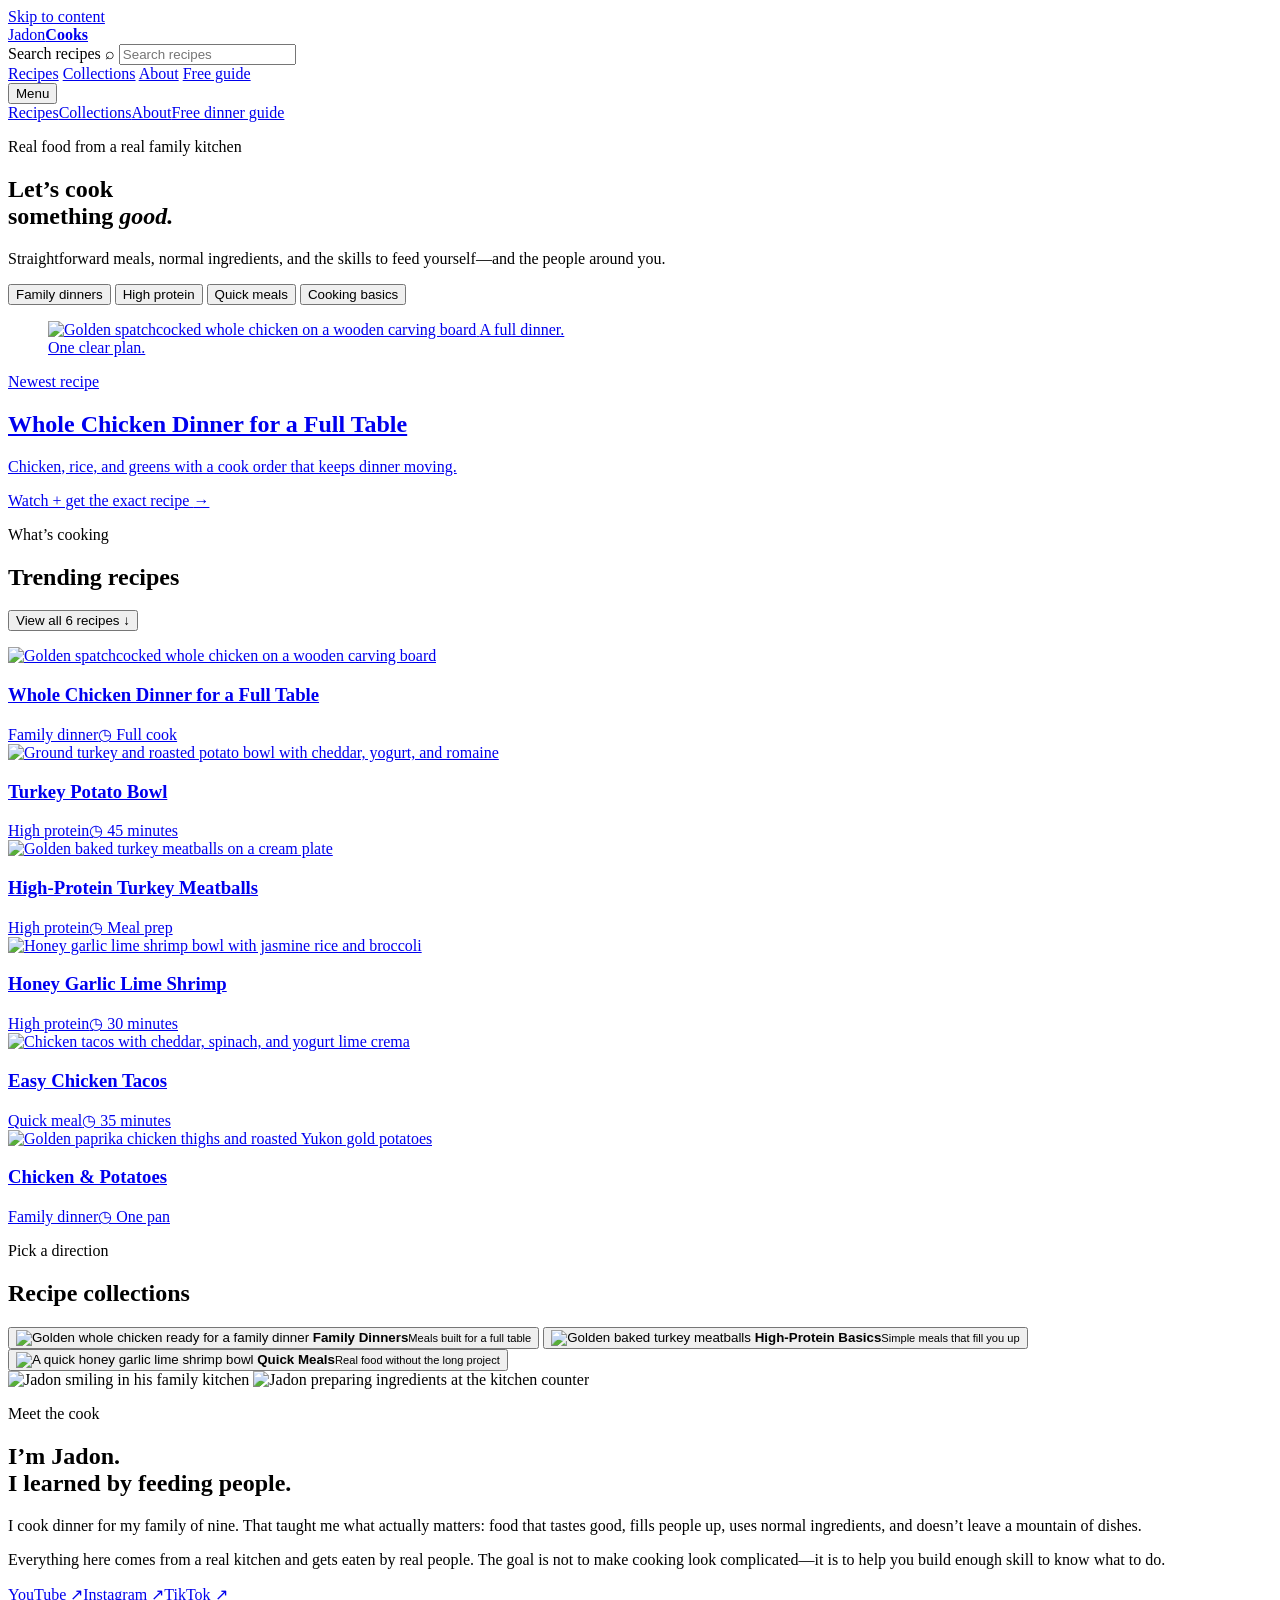
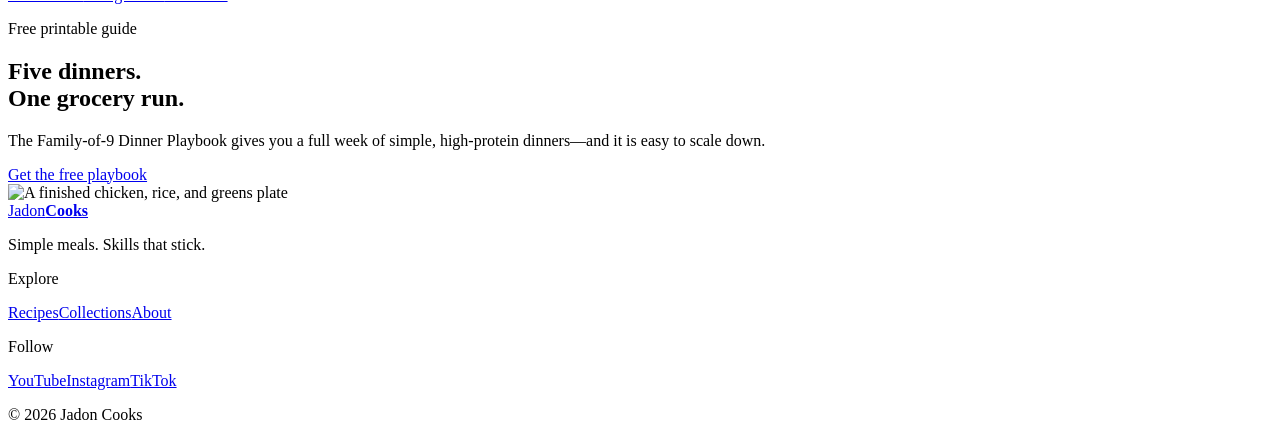
==== commit 662cb26c: "preview: add recipe videos and measured recipes" ====
--- a/index.html
+++ b/index.html
@@ -7,20 +7,20 @@
   <meta property="og:title" content="Jadon Cooks — Real food made doable" />
   <meta property="og:description" content="Simple meals, practical cooking skills, and real food from Jadon’s family kitchen." />
   <meta property="og:type" content="website" />
-  <meta property="og:image" content="https://jadon-cooks-landing.vercel.app/assets/hero-jadon-clean-kitchen.webp" />
+  <meta property="og:image" content="https://jadon-cooks-landing.vercel.app/assets/editorial-whole-chicken-v2.webp" />
   <meta name="theme-color" content="#FAF4EA" />
   <link rel="icon" href="data:image/svg+xml,%3Csvg xmlns='http://www.w3.org/2000/svg' viewBox='0 0 64 64'%3E%3Crect width='64' height='64' rx='12' fill='%233F5F45'/%3E%3Ctext x='32' y='42' text-anchor='middle' font-family='Arial' font-size='30' font-weight='700' fill='%23FAF4EA'%3EJC%3C/text%3E%3C/svg%3E" />
   <title>Jadon Cooks — Real Food Made Doable</title>
   <link rel="preload" href="/jadon-cooks-preview/fonts/ArchivoBlack-Regular.ttf" as="font" type="font/ttf" crossorigin />
   <link rel="preload" href="/jadon-cooks-preview/assets/hero-jadon-clean-kitchen.webp" as="image" fetchpriority="high" />
-  <script type="module" crossorigin src="/jadon-cooks-preview/assets/index-B9v1jmnz.js"></script>
+  <script type="module" crossorigin src="/jadon-cooks-preview/assets/index-CQwP3exy.js"></script>
   <link rel="stylesheet" crossorigin href="/jadon-cooks-preview/assets/index-DMv9UjgX.css">
 </head>
 <body>
   <a class="skip-link" href="#main">Skip to content</a>
 
   <header class="site-header" data-header>
-    <a class="wordmark" href="/jadon-cooks-preview/" aria-label="Jadon Cooks home"><span>Jadon</span><strong>Cooks</strong></a>
+    <a class="wordmark" href="/" aria-label="Jadon Cooks home"><span>Jadon</span><strong>Cooks</strong></a>
     <form class="header-search" role="search" data-search-form>
       <label class="sr-only" for="recipe-search">Search recipes</label>
       <span aria-hidden="true">⌕</span>
@@ -30,11 +30,11 @@
       <a href="#recipes">Recipes</a>
       <a href="#collections">Collections</a>
       <a href="#about">About</a>
-      <a class="guide-link" href="https://jadon-cooks-landing.vercel.app/">Free guide</a>
+      <a class="guide-link" href="/guides/family-dinner-playbook/">Free guide</a>
     </nav>
     <button class="menu-toggle" type="button" aria-expanded="false" aria-controls="mobile-nav" data-menu-toggle><span>Menu</span><i></i><i></i></button>
     <nav class="mobile-nav" id="mobile-nav" aria-label="Mobile navigation" data-nav>
-      <a href="#recipes">Recipes</a><a href="#collections">Collections</a><a href="#about">About</a><a href="https://jadon-cooks-landing.vercel.app/">Free dinner guide</a>
+      <a href="#recipes">Recipes</a><a href="#collections">Collections</a><a href="#about">About</a><a href="/guides/family-dinner-playbook/">Free dinner guide</a>
     </nav>
   </header>
 
@@ -52,16 +52,16 @@
         </div>
       </div>
 
-      <a class="featured-recipe" href="https://www.youtube.com/watch?v=HHUgx9wcFjk" target="_blank" rel="noopener">
+      <a class="featured-recipe" href="/jadon-cooks-preview/recipes/whole-chicken-family-dinner/">
         <figure>
-          <img src="/jadon-cooks-preview/assets/hero-jadon-clean-kitchen.webp" alt="Jadon smiling while serving a whole chicken dinner with rice and greens" width="1600" height="900" fetchpriority="high" />
+          <img src="/jadon-cooks-preview/assets/editorial-whole-chicken-v2.webp" alt="Golden spatchcocked whole chicken on a wooden carving board" width="1200" height="900" fetchpriority="high" />
           <span class="image-note">A full dinner.<br>One clear plan.</span>
         </figure>
         <div class="featured-copy">
           <span class="new-label">Newest recipe</span>
           <h2>Whole Chicken Dinner for a Full Table</h2>
           <p>Chicken, rice, and greens with a cook order that keeps dinner moving.</p>
-          <span class="watch-link">Watch the cook-along <b aria-hidden="true">↗</b></span>
+          <span class="watch-link">Watch + get the exact recipe <b aria-hidden="true">→</b></span>
         </div>
       </a>
     </section>
@@ -74,29 +74,29 @@
       <p class="search-status" role="status" aria-live="polite" data-search-status></p>
 
       <div class="recipe-grid" data-recipe-grid>
-        <a class="recipe-card" data-categories="family basics" data-title="whole chicken dinner for a full table" href="https://www.youtube.com/watch?v=HHUgx9wcFjk" target="_blank" rel="noopener">
-          <img src="/jadon-cooks-preview/assets/roasted-chicken-board.webp" alt="A roasted whole chicken ready to serve" width="1200" height="900" />
+        <a class="recipe-card" data-categories="family basics" data-title="whole chicken dinner for a full table" href="/jadon-cooks-preview/recipes/whole-chicken-family-dinner/">
+          <img src="/jadon-cooks-preview/assets/editorial-whole-chicken-v2.webp" alt="Golden spatchcocked whole chicken on a wooden carving board" width="1200" height="900" />
           <div class="card-body"><h3>Whole Chicken Dinner for a Full Table</h3><div class="card-meta"><span class="tag family">Family dinner</span><span class="time">◷ Full cook</span></div></div>
         </a>
-        <a class="recipe-card" data-categories="protein quick" data-title="fresh potato turkey bowl" href="https://www.youtube.com/watch?v=tnJknJ09SjA" target="_blank" rel="noopener">
-          <img src="/jadon-cooks-preview/assets/jadon-smiling-turkey-bowl-prep.webp" alt="Jadon smiling while preparing the turkey bowl" width="900" height="920" />
-          <div class="card-body"><h3>Fresh Potato Turkey Bowl</h3><div class="card-meta"><span class="tag protein">High protein</span><span class="time">◷ Quick meal</span></div></div>
+        <a class="recipe-card" data-categories="protein quick" data-title="turkey potato bowl" href="/jadon-cooks-preview/recipes/turkey-potato-bowl/">
+          <img src="/jadon-cooks-preview/assets/editorial-turkey-bowl-v2.webp" alt="Ground turkey and roasted potato bowl with cheddar, yogurt, and romaine" width="1200" height="900" />
+          <div class="card-body"><h3>Turkey Potato Bowl</h3><div class="card-meta"><span class="tag protein">High protein</span><span class="time">◷ 45 minutes</span></div></div>
         </a>
-        <a class="recipe-card" data-categories="protein basics" data-title="high protein turkey meatballs" href="https://www.youtube.com/watch?v=y7JWSxtl-ZY" target="_blank" rel="noopener">
-          <img src="/jadon-cooks-preview/assets/about-turkey-meatballs-oven-v2.webp" alt="High-protein turkey meatballs baking in the oven" width="900" height="1100" />
+        <a class="recipe-card" data-categories="protein basics" data-title="high protein turkey meatballs" href="/jadon-cooks-preview/recipes/high-protein-turkey-meatballs/">
+          <img src="/jadon-cooks-preview/assets/editorial-turkey-meatballs-v2.webp" alt="Golden baked turkey meatballs on a cream plate" width="1200" height="900" />
           <div class="card-body"><h3>High-Protein Turkey Meatballs</h3><div class="card-meta"><span class="tag protein">High protein</span><span class="time">◷ Meal prep</span></div></div>
         </a>
-        <a class="recipe-card" data-categories="family" data-title="chicken rice and greens" href="https://www.youtube.com/watch?v=DcJDoq__Y-M" target="_blank" rel="noopener">
-          <img src="/jadon-cooks-preview/assets/plate-chicken-rice.webp" alt="A plate of chicken, rice, and greens" width="1200" height="900" />
-          <div class="card-body"><h3>Chicken, Rice &amp; Greens</h3><div class="card-meta"><span class="tag family">Family dinner</span><span class="time">◷ Weeknight</span></div></div>
+        <a class="recipe-card" data-categories="protein quick" data-title="honey garlic lime shrimp" href="/jadon-cooks-preview/recipes/honey-garlic-lime-shrimp/">
+          <img src="/jadon-cooks-preview/assets/editorial-shrimp-lime-v2.webp" alt="Honey garlic lime shrimp bowl with jasmine rice and broccoli" width="1200" height="900" />
+          <div class="card-body"><h3>Honey Garlic Lime Shrimp</h3><div class="card-meta"><span class="tag protein">High protein</span><span class="time">◷ 30 minutes</span></div></div>
         </a>
-        <a class="recipe-card" data-categories="quick family" data-title="easy weeknight tacos" href="https://www.youtube.com/watch?v=avPTEVRaRro" target="_blank" rel="noopener">
-          <img src="/jadon-cooks-preview/assets/about-taco-kitchen-v2.webp" alt="Jadon cooking tacos at the stove" width="900" height="1100" />
-          <div class="card-body"><h3>Easy Weeknight Tacos</h3><div class="card-meta"><span class="tag quick">Quick meal</span><span class="time">◷ Weeknight</span></div></div>
+        <a class="recipe-card" data-categories="quick family" data-title="easy chicken tacos" href="/jadon-cooks-preview/recipes/easy-chicken-tacos/">
+          <img src="/jadon-cooks-preview/assets/editorial-chicken-tacos-v2.webp" alt="Chicken tacos with cheddar, spinach, and yogurt lime crema" width="1200" height="900" />
+          <div class="card-body"><h3>Easy Chicken Tacos</h3><div class="card-meta"><span class="tag quick">Quick meal</span><span class="time">◷ 35 minutes</span></div></div>
         </a>
-        <a class="recipe-card" data-categories="basics protein" data-title="roasted chicken basics" href="https://www.youtube.com/watch?v=azXhYNIxtAI" target="_blank" rel="noopener">
-          <img src="/jadon-cooks-preview/assets/about-roasted-chicken-board.webp" alt="Jadon carving roasted chicken on a board" width="900" height="1100" />
-          <div class="card-body"><h3>Roasted Chicken Basics</h3><div class="card-meta"><span class="tag basics">Cooking basics</span><span class="time">◷ Learn once</span></div></div>
+        <a class="recipe-card" data-categories="family basics" data-title="chicken and potatoes easy family dinner" href="/jadon-cooks-preview/recipes/chicken-and-potatoes/">
+          <img src="/jadon-cooks-preview/assets/editorial-chicken-potatoes-v2.webp" alt="Golden paprika chicken thighs and roasted Yukon gold potatoes" width="1200" height="900" />
+          <div class="card-body"><h3>Chicken &amp; Potatoes</h3><div class="card-meta"><span class="tag family">Family dinner</span><span class="time">◷ One pan</span></div></div>
         </a>
       </div>
       <div class="empty-state" hidden data-empty>No recipes matched that search. Try “chicken,” “turkey,” or “quick.”</div>
@@ -106,15 +106,15 @@
       <div class="section-title-row"><div><p class="eyebrow">Pick a direction</p><h2 id="collections-title">Recipe collections</h2></div></div>
       <div class="collection-grid">
         <button class="collection-card" type="button" data-filter="family">
-          <img src="/jadon-cooks-preview/assets/hero-jadon-clean-kitchen.webp" alt="Jadon smiling in the kitchen while serving a family dinner" width="1600" height="900" />
+          <img src="/jadon-cooks-preview/assets/editorial-whole-chicken-v2.webp" alt="Golden whole chicken ready for a family dinner" width="1200" height="900" />
           <span><b>Family Dinners</b><small>Meals built for a full table</small></span>
         </button>
         <button class="collection-card" type="button" data-filter="protein">
-          <img src="/jadon-cooks-preview/assets/meatballs-tray.webp" alt="A tray of turkey meatballs" width="1200" height="900" />
+          <img src="/jadon-cooks-preview/assets/editorial-turkey-meatballs-v2.webp" alt="Golden baked turkey meatballs" width="1200" height="900" />
           <span><b>High-Protein Basics</b><small>Simple meals that fill you up</small></span>
         </button>
         <button class="collection-card" type="button" data-filter="quick">
-          <img src="/jadon-cooks-preview/assets/plate-chicken-rice.webp" alt="A simple plate of chicken, rice, and greens" width="1200" height="900" />
+          <img src="/jadon-cooks-preview/assets/editorial-shrimp-lime-v2.webp" alt="A quick honey garlic lime shrimp bowl" width="1200" height="900" />
           <span><b>Quick Meals</b><small>Real food without the long project</small></span>
         </button>
       </div>
@@ -122,8 +122,8 @@
 
     <section class="about-section" id="about" aria-labelledby="about-title">
       <div class="about-images">
-        <img class="about-main" src="/jadon-cooks-preview/assets/jadon-smiling-cod-portrait.webp" alt="Jadon smiling and holding a finished cod dinner" width="900" height="1279" />
-        <img class="about-small" src="/jadon-cooks-preview/assets/about-taco-kitchen-v2.webp" alt="Jadon smiling while cooking at the stove" width="900" height="1100" />
+        <img class="about-main" src="/jadon-cooks-preview/assets/editorial-jadon-about-v2.webp" alt="Jadon smiling in his family kitchen" width="1200" height="900" />
+        <img class="about-small" src="/jadon-cooks-preview/assets/editorial-jadon-cooking-v2.webp" alt="Jadon preparing ingredients at the kitchen counter" width="1200" height="900" />
       </div>
       <div class="about-copy">
         <p class="eyebrow">Meet the cook</p>
@@ -135,13 +135,13 @@
     </section>
 
     <section class="guide-section" aria-labelledby="guide-title">
-      <div><p class="eyebrow light">Free printable guide</p><h2 id="guide-title">Five dinners.<br>One grocery run.</h2><p>The Family-of-9 Dinner Playbook gives you a full week of simple, high-protein dinners—and it is easy to scale down.</p><a class="button" href="https://jadon-cooks-landing.vercel.app/">Get the free playbook</a></div>
+      <div><p class="eyebrow light">Free printable guide</p><h2 id="guide-title">Five dinners.<br>One grocery run.</h2><p>The Family-of-9 Dinner Playbook gives you a full week of simple, high-protein dinners—and it is easy to scale down.</p><a class="button" href="/guides/family-dinner-playbook/">Get the free playbook</a></div>
       <img src="/jadon-cooks-preview/assets/playbook-finished-plate.webp" alt="A finished chicken, rice, and greens plate" width="1200" height="850" />
     </section>
   </main>
 
   <footer class="site-footer">
-    <div class="footer-brand"><a class="wordmark footer-logo" href="/jadon-cooks-preview/"><span>Jadon</span><strong>Cooks</strong></a><p>Simple meals. Skills that stick.</p></div>
+    <div class="footer-brand"><a class="wordmark footer-logo" href="/"><span>Jadon</span><strong>Cooks</strong></a><p>Simple meals. Skills that stick.</p></div>
     <div><p class="footer-label">Explore</p><a href="#recipes">Recipes</a><a href="#collections">Collections</a><a href="#about">About</a></div>
     <div><p class="footer-label">Follow</p><a href="https://www.youtube.com/@jadoncooks" target="_blank" rel="noopener">YouTube</a><a href="https://www.instagram.com/jadon.cooks/" target="_blank" rel="noopener">Instagram</a><a href="https://www.tiktok.com/@jadoncooks7" target="_blank" rel="noopener">TikTok</a></div>
     <p class="copyright">© 2026 Jadon Cooks</p>
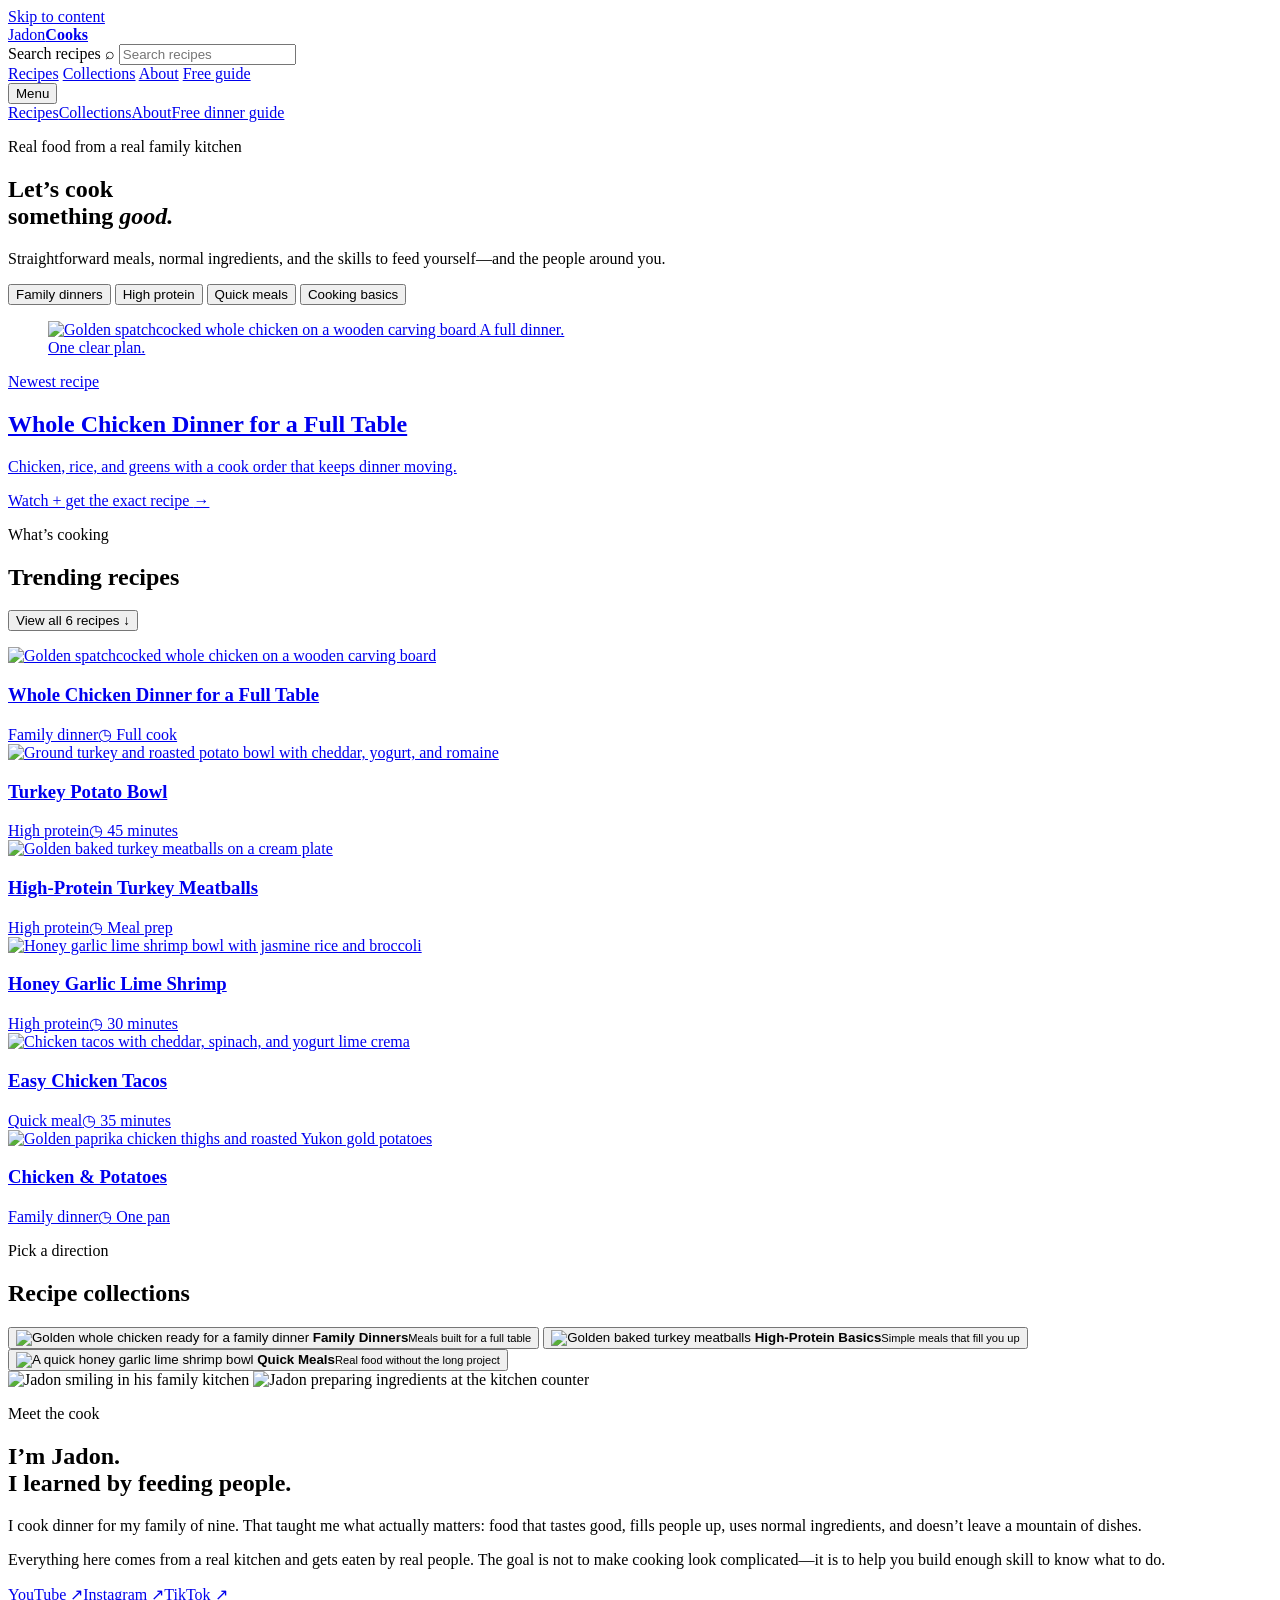
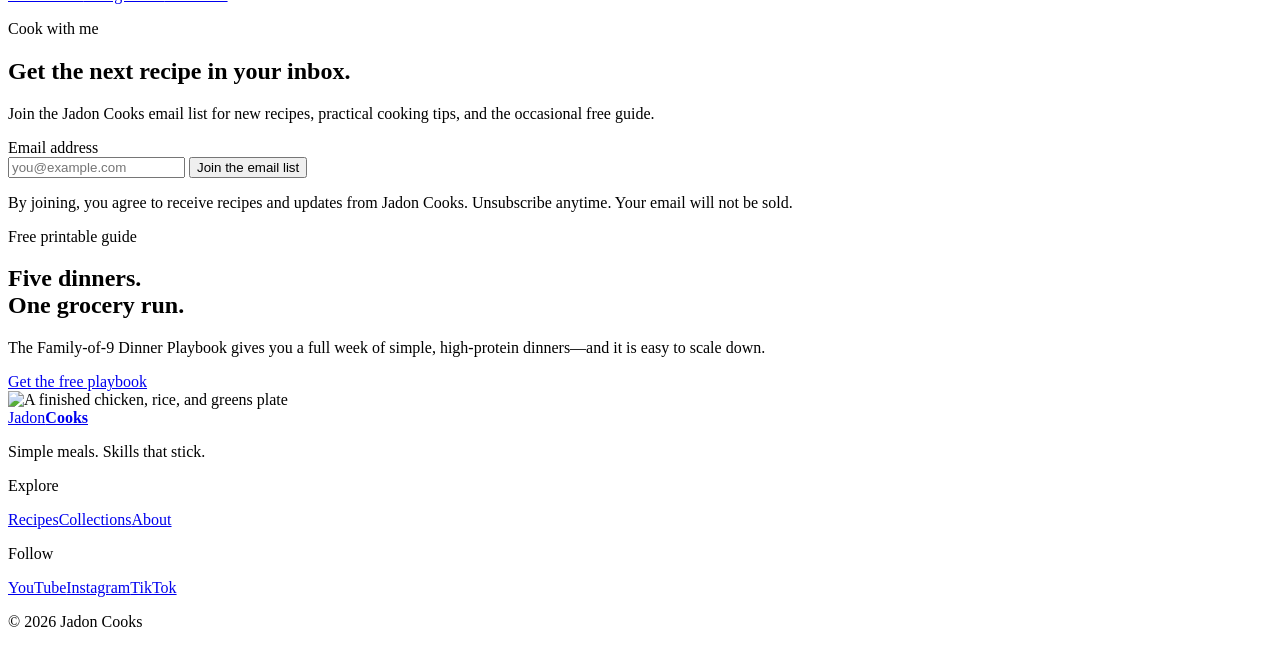
==== commit e5a80821: "demo: publish email signup preview" ====
--- a/index.html
+++ b/index.html
@@ -13,14 +13,14 @@
   <title>Jadon Cooks — Real Food Made Doable</title>
   <link rel="preload" href="/jadon-cooks-preview/fonts/ArchivoBlack-Regular.ttf" as="font" type="font/ttf" crossorigin />
   <link rel="preload" href="/jadon-cooks-preview/assets/hero-jadon-clean-kitchen.webp" as="image" fetchpriority="high" />
-  <script type="module" crossorigin src="/jadon-cooks-preview/assets/index-CQwP3exy.js"></script>
-  <link rel="stylesheet" crossorigin href="/jadon-cooks-preview/assets/index-DMv9UjgX.css">
+  <script type="module" crossorigin src="/jadon-cooks-preview/assets/index-De5sUlOv.js"></script>
+  <link rel="stylesheet" crossorigin href="/jadon-cooks-preview/assets/index-CMTo-x2S.css">
 </head>
 <body>
   <a class="skip-link" href="#main">Skip to content</a>
 
   <header class="site-header" data-header>
-    <a class="wordmark" href="/" aria-label="Jadon Cooks home"><span>Jadon</span><strong>Cooks</strong></a>
+    <a class="wordmark" href="/jadon-cooks-preview/" aria-label="Jadon Cooks home"><span>Jadon</span><strong>Cooks</strong></a>
     <form class="header-search" role="search" data-search-form>
       <label class="sr-only" for="recipe-search">Search recipes</label>
       <span aria-hidden="true">⌕</span>
@@ -30,11 +30,11 @@
       <a href="#recipes">Recipes</a>
       <a href="#collections">Collections</a>
       <a href="#about">About</a>
-      <a class="guide-link" href="/guides/family-dinner-playbook/">Free guide</a>
+      <a class="guide-link" href="/jadon-cooks-preview/guides/family-dinner-playbook/">Free guide</a>
     </nav>
     <button class="menu-toggle" type="button" aria-expanded="false" aria-controls="mobile-nav" data-menu-toggle><span>Menu</span><i></i><i></i></button>
     <nav class="mobile-nav" id="mobile-nav" aria-label="Mobile navigation" data-nav>
-      <a href="#recipes">Recipes</a><a href="#collections">Collections</a><a href="#about">About</a><a href="/guides/family-dinner-playbook/">Free dinner guide</a>
+      <a href="#recipes">Recipes</a><a href="#collections">Collections</a><a href="#about">About</a><a href="/jadon-cooks-preview/guides/family-dinner-playbook/">Free dinner guide</a>
     </nav>
   </header>
 
@@ -134,18 +134,53 @@
       </div>
     </section>
 
+    <section class="signup-section" aria-labelledby="signup-title">
+      <div class="signup-copy">
+        <p class="eyebrow light">Cook with me</p>
+        <h2 id="signup-title">Get the next recipe in your inbox.</h2>
+        <p>Join the Jadon Cooks email list for new recipes, practical cooking tips, and the occasional free guide.</p>
+      </div>
+      <form class="signup-form" data-signup-form novalidate>
+        <label for="signup-email">Email address</label>
+        <div class="signup-fields">
+          <input id="signup-email" name="email" type="email" autocomplete="email" inputmode="email" placeholder="you@example.com" required aria-describedby="signup-note signup-status" />
+          <button type="submit">Join the email list</button>
+        </div>
+        <p class="signup-status" id="signup-status" role="status" aria-live="polite" data-signup-status></p>
+        <p class="signup-note" id="signup-note">By joining, you agree to receive recipes and updates from Jadon Cooks. Unsubscribe anytime. Your email will not be sold.</p>
+      </form>
+    </section>
+
     <section class="guide-section" aria-labelledby="guide-title">
-      <div><p class="eyebrow light">Free printable guide</p><h2 id="guide-title">Five dinners.<br>One grocery run.</h2><p>The Family-of-9 Dinner Playbook gives you a full week of simple, high-protein dinners—and it is easy to scale down.</p><a class="button" href="/guides/family-dinner-playbook/">Get the free playbook</a></div>
+      <div><p class="eyebrow light">Free printable guide</p><h2 id="guide-title">Five dinners.<br>One grocery run.</h2><p>The Family-of-9 Dinner Playbook gives you a full week of simple, high-protein dinners—and it is easy to scale down.</p><a class="button" href="/jadon-cooks-preview/guides/family-dinner-playbook/">Get the free playbook</a></div>
       <img src="/jadon-cooks-preview/assets/playbook-finished-plate.webp" alt="A finished chicken, rice, and greens plate" width="1200" height="850" />
     </section>
   </main>
 
   <footer class="site-footer">
-    <div class="footer-brand"><a class="wordmark footer-logo" href="/"><span>Jadon</span><strong>Cooks</strong></a><p>Simple meals. Skills that stick.</p></div>
+    <div class="footer-brand"><a class="wordmark footer-logo" href="/jadon-cooks-preview/"><span>Jadon</span><strong>Cooks</strong></a><p>Simple meals. Skills that stick.</p></div>
     <div><p class="footer-label">Explore</p><a href="#recipes">Recipes</a><a href="#collections">Collections</a><a href="#about">About</a></div>
     <div><p class="footer-label">Follow</p><a href="https://www.youtube.com/@jadoncooks" target="_blank" rel="noopener">YouTube</a><a href="https://www.instagram.com/jadon.cooks/" target="_blank" rel="noopener">Instagram</a><a href="https://www.tiktok.com/@jadoncooks7" target="_blank" rel="noopener">TikTok</a></div>
     <p class="copyright">© 2026 Jadon Cooks</p>
   </footer>
 
+<script>
+  // Public review build only: demonstrate the interaction without storing an address.
+  if (location.hostname === 'ottovonreiter.github.io') {
+    addEventListener('DOMContentLoaded', () => {
+      const form = document.querySelector('[data-signup-form]');
+      form?.addEventListener('submit', (event) => {
+        event.preventDefault();
+        event.stopImmediatePropagation();
+        const input = form.elements.email;
+        if (!input.checkValidity()) { input.reportValidity(); return; }
+        const status = form.querySelector('[data-signup-status]');
+        status.className = 'signup-status is-success';
+        status.textContent = 'Demo complete — no email was saved.';
+        form.querySelector('button').textContent = 'Demo complete';
+      }, true);
+    });
+  }
+</script>
 </body>
 </html>
